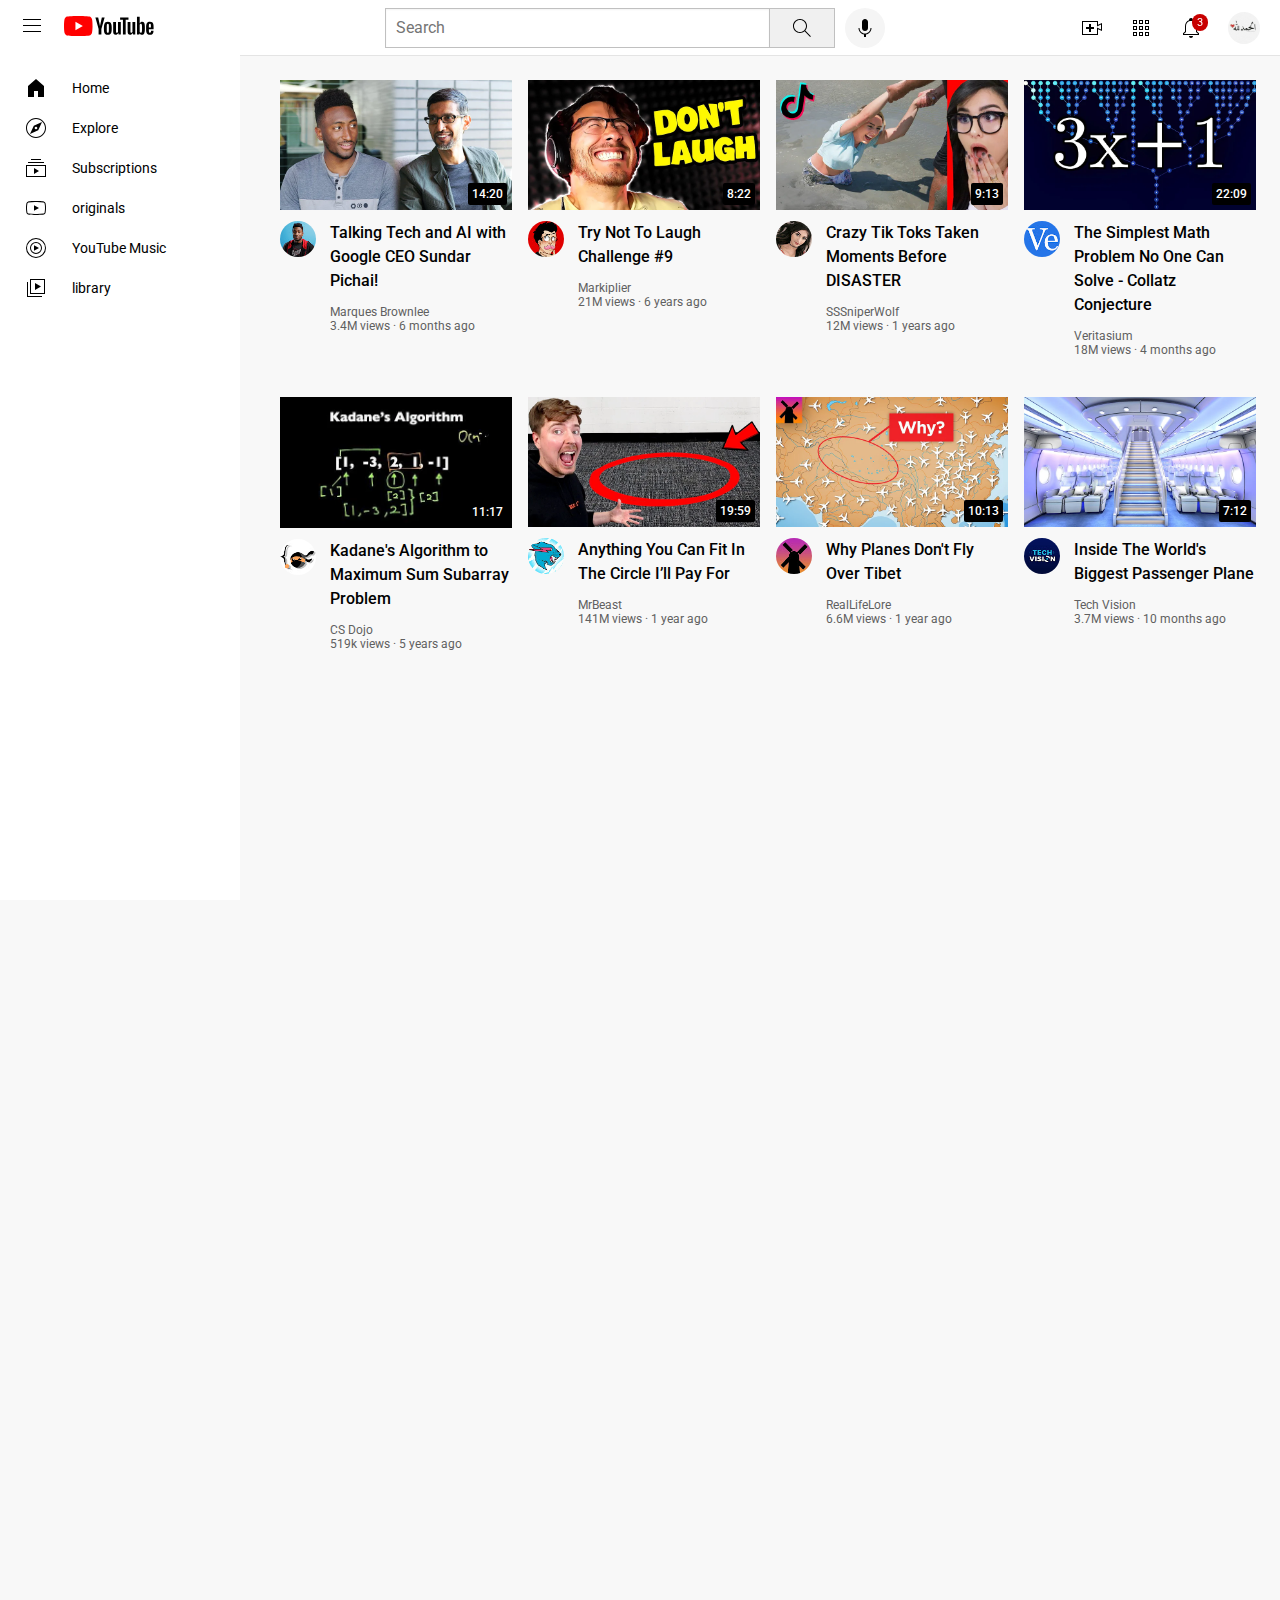
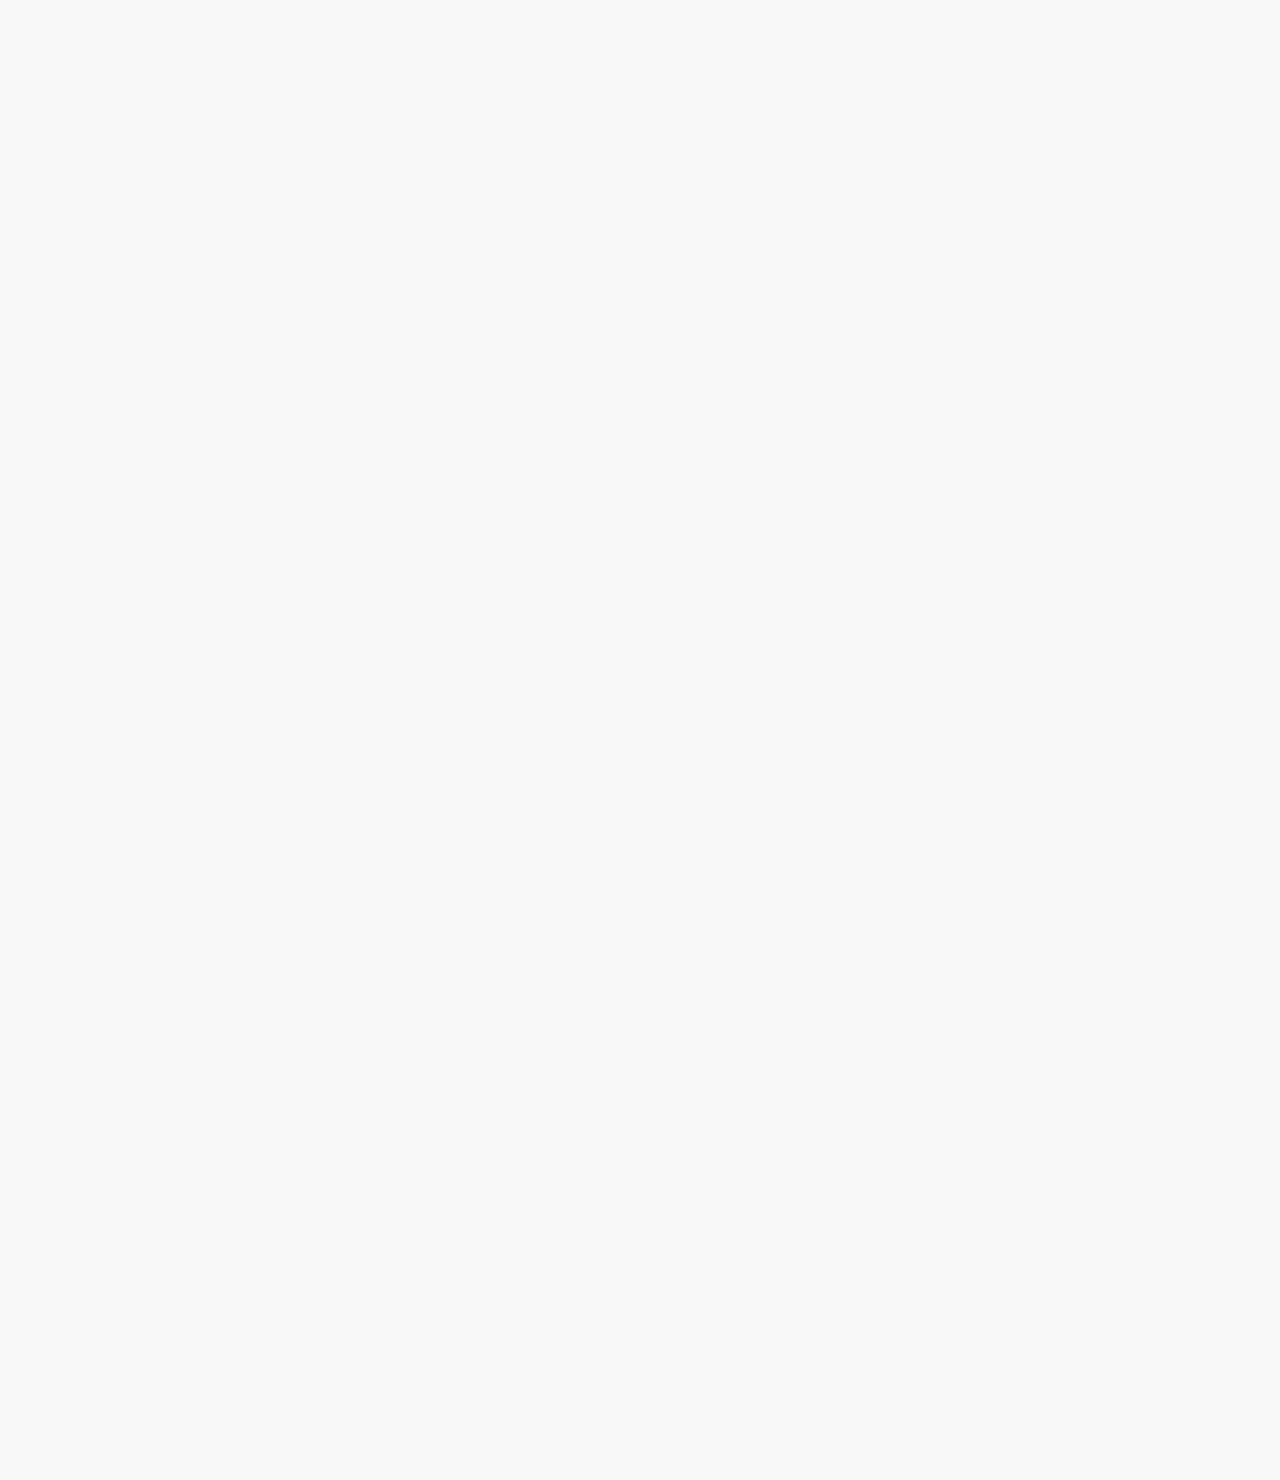
==== index.html @ f34dd5ce "Update and rename Youtube.html to index.html" ====
<!DOCTYPE html>
<html>
  <head>
    <link rel="preconnect" href="https://fonts.googleapis.com" />
    <link rel="preconnect" href="https://fonts.gstatic.com" crossorigin />
    <link
      href="https://fonts.googleapis.com/css2?family=Roboto:ital,wght@0,100;0,300;0,400;0,500;0,700;0,900;1,100;1,300;1,400;1,500;1,700;1,900&display=swap"
      rel="stylesheet"
    />
    <link rel="stylesheet" href="styles/general.css" />
    <link rel="stylesheet" href="styles/header.css" />
    <link rel="stylesheet" href="styles/sidebar.css" />
    <link rel="stylesheet" href="styles/video.css" />
  </head>
  <body>
    <header class="header">
      <div class="left-section">
        <div class="menu">
          <img src="icons/hamburger-menu.svg" class="menu-icon" />
        </div>
        <div class="youtube-link">
          <a href="https://www.youtube.com/"
            ><img src="icons/youtube-logo.svg" class="youtube-logo"
          /></a>
        </div>
      </div>
      <div class="middel-section">
        <input type="text" placeholder="Search" class="search-bar" />
        <button class="search-button">
          <img class="search-icon" src="icons/search.svg" />
          <div class="tooltip">Search</div>
        </button>
        <button class="voice-search-button">
          <img src="icons/voice-search-icon.svg" class="voice-search-icon" />
          <div class="tooltip">Search with your voice</div>
        </button>
      </div>
      <div class="right-section">
        <div class="upload-icon-container">
          <img src="icons/upload.svg" class="upload-icon" />
          <div class="tooltip">Create</div>
        </div>
        <div class="youtube-apps-icon-container">
          <img src="icons/youtube-apps.svg" class="youtube-apps-icon" />
          <div class="tooltip">YouTube apps</div>
        </div>
        <div class="notifications-container">
          <img src="icons/notifications.svg" class="notifications-icon" />
          <div class="notifications-count">3</div>
          <div class="tooltip">Notifications</div>
        </div>
        <img src="channels/Capture2.PNG" class="my-channel-icon" />
      </div>
    </header>
    <aside class="sidebar">
      <div class="sidebar-icons">
        <img src="icons/home.svg" class="icon" />
        <div>Home</div>
      </div>
      <div class="sidebar-icons">
        <img src="icons/explore.svg" class="icon" />
        <div>Explore</div>
      </div>
      <div class="sidebar-icons">
        <img src="icons/subscriptions.svg" class="icon" />
        <div>Subscriptions</div>
      </div>
      <div class="sidebar-icons">
        <img src="icons/originals.svg" class="icon" />
        <div>originals</div>
      </div>
      <div class="sidebar-icons">
        <img src="icons/youtube-music.svg" class="icon" />
        <div>YouTube Music</div>
      </div>
      <div class="sidebar-icons">
        <img src="icons/library.svg" class="icon" />
        <div>library</div>
      </div>
    </aside>

    <main>
      <section class="video-grid">
        <div class="video-preview">
          <div class="thumbnail-row">
            <a
              href="https://www.youtube.com/watch?v=n2RNcPRtAiY&ab_channel=MarquesBrownlee"
              ><img src="thumbnails/thumbnail-1.webp" class="video-thumbnail" />
            </a>
            <div class="time">14:20</div>
          </div>

          <div class="video-info-grid">
            <div class="channel-icon-container">
              <a href="https://www.youtube.com/c/mkbhd" target="_blank"
                ><img src="channels/channel-1.jpeg" class="channel-img"
              /></a>
              <div class="tooltip-channel">
                <img src="channels/channel-1.jpeg" class="channel-img-hover" />
                <div>
                  <div class="channel-tooltip-name">Marques Brownlee</div>

                  <div class="channel-tooltip-stats">15M subscribers</div>
                </div>
              </div>
            </div>

            <div class="video-info">
              <div class="video-title">
                <a
                  class="video-link"
                  href="https://www.youtube.com/watch?v=n2RNcPRtAiY&ab_channel=MarquesBrownlee"
                  >Talking Tech and AI with Google CEO Sundar Pichai!</a
                >
              </div>
              <div class="video-aurthor">
                <a class="channel-link" href="https://www.youtube.com/c/mkbhd"
                  >Marques Brownlee</a
                >
              </div>
              <div class="video-stats">3.4M views &#183; 6 months ago</div>
            </div>
          </div>
        </div>

        <div class="video-preview">
          <div class="thumbnail-row">
            <a
              href="https://www.youtube.com/watch?v=mP0RAo9SKZk&ab_channel=Markiplier"
              ><img src="thumbnails/thumbnail-2.webp" class="video-thumbnail" />
            </a>
            <div class="time">8:22</div>
          </div>

          <div class="video-info-grid">
            <div class="channel-icon-container">
              <a href="https://youtube.com/c/markiplier" target="_blank"
                ><img src="channels/channel-2.jpeg" class="channel-img"
              /></a>
              <div class="tooltip-channel">
                <img src="channels/channel-2.jpeg" class="channel-img-hover" />
                <div>
                  <div class="channel-tooltip-name">Markiplier</div>

                  <div class="channel-tooltip-stats">35M subscribers</div>
                </div>
              </div>
            </div>

            <div class="video-info">
              <div class="video-title">
                <a
                  class="video-link"
                  href="https://www.youtube.com/watch?v=mP0RAo9SKZk&ab_channel=Markiplier"
                  >Try Not To Laugh Challenge #9</a
                >
              </div>
              <div class="video-aurthor">
                <a
                  class="channel-link"
                  href="https://www.youtube.com/c/markiplier"
                  >Markiplier</a
                >
              </div>
              <div class="video-stats">21M views &#183; 6 years ago</div>
            </div>
          </div>
        </div>
        <div class="video-preview">
          <div class="thumbnail-row">
            <a
              href="https://www.youtube.com/watch?v=FgjPQQeTh1w&ab_channel=SSSniperWolf"
              ><img src="thumbnails/thumbnail-3.webp" class="video-thumbnail" />
            </a>
            <div class="time">9:13</div>
          </div>

          <div class="video-info-grid">
            <div class="channel-icon-container">
              <a href="https://youtube.com/c/SSSniperWolf" target="_blank"
                ><img src="channels/channel-3.jpeg" class="channel-img"
              /></a>
              <div class="tooltip-channel">
                <img src="channels/channel-3.jpeg" class="channel-img-hover" />
                <div>
                  <div class="channel-tooltip-name">SSSniperWolf</div>

                  <div class="channel-tooltip-stats">31M subscribers</div>
                </div>
              </div>
            </div>

            <div class="video-info">
              <div class="video-title">
                <a
                  class="video-link"
                  href="https://www.youtube.com/watch?v=FgjPQQeTh1w&ab_channel=SSSniperWolf"
                  >Crazy Tik Toks Taken Moments Before DISASTER</a
                >
              </div>
              <div class="video-aurthor">
                <a
                  class="channel-link"
                  href="https://www.youtube.com/user/SSSniperWolf"
                  >SSSniperWolf
                </a>
              </div>
              <div class="video-stats">12M views &#183; 1 years ago</div>
            </div>
          </div>
        </div>
        <div class="video-preview">
          <div class="thumbnail-row">
            <a href="https://www.youtube.com/watch?v=094y1Z2wpJg"
              ><img src="thumbnails/thumbnail-4.webp" class="video-thumbnail" />
            </a>
            <div class="time">22:09</div>
          </div>

          <div class="video-info-grid">
            <div class="channel-icon-container">
              <a href="https://youtube.com/c/veritasium" target="_blank"
                ><img src="channels/channel-4.jpeg" class="channel-img"
              /></a>
              <div class="tooltip-channel">
                <img src="channels/channel-4.jpeg" class="channel-img-hover" />
                <div>
                  <div class="channel-tooltip-name">veritasium</div>

                  <div class="channel-tooltip-stats">11.5M subscribers</div>
                </div>
              </div>
            </div>

            <div class="video-info">
              <div class="video-title">
                <a
                  class="video-link"
                  href="https://www.youtube.com/watch?v=094y1Z2wpJg"
                  >The Simplest Math Problem No One Can Solve - Collatz
                  Conjecture</a
                >
              </div>
              <div class="video-aurthor">
                <a
                  class="channel-link"
                  href="https://www.youtube.com/c/veritasium"
                  >Veritasium
                </a>
              </div>
              <div class="video-stats">18M views &#183; 4 months ago</div>
            </div>
          </div>
        </div>
        <div class="video-preview">
          <div class="thumbnail-row">
            <a
              href="https://www.youtube.com/watch?v=86CQq3pKSUw&ab_channel=CSDojo"
              ><img src="thumbnails/thumbnail-5.webp" class="video-thumbnail" />
            </a>
            <div class="time">11:17</div>
          </div>

          <div class="video-info-grid">
            <div class="channel-icon-container">
              <a href="https://youtube.com/c/CSDojo" target="_blank"
                ><img src="channels/channel-5.jpeg" class="channel-img"
              /></a>
              <div class="tooltip-channel">
                <img src="channels/channel-5.jpeg" class="channel-img-hover" />
                <div>
                  <div class="channel-tooltip-name">CS Dojo</div>

                  <div class="channel-tooltip-stats">1.79M subscribers</div>
                </div>
              </div>
            </div>

            <div class="video-info">
              <div class="video-title">
                <a
                  class="video-link"
                  href="https://www.youtube.com/watch?v=86CQq3pKSUw&ab_channel=CSDojo"
                  >Kadane's Algorithm to Maximum Sum Subarray Problem</a
                >
              </div>
              <div class="video-aurthor">
                <a class="channel-link" href="https://www.youtube.com/c/CSDojo"
                  >CS Dojo
                </a>
              </div>
              <div class="video-stats">519k views &#183; 5 years ago</div>
            </div>
          </div>
        </div>
        <div class="video-preview">
          <div class="thumbnail-row">
            <a href="https://www.youtube.com/watch?v=yXWw0_UfSFg"
              ><img src="thumbnails/thumbnail-6.webp" class="video-thumbnail" />
            </a>
            <div class="time">19:59</div>
          </div>

          <div class="video-info-grid">
            <div class="channel-icon-container">
              <a href="https://youtube.com/c/MrBeast6000o" target="_blank"
                ><img src="channels/channel-6.jpeg" class="channel-img"
              /></a>
              <div class="tooltip-channel">
                <img src="channels/channel-6.jpeg" class="channel-img-hover" />
                <div>
                  <div class="channel-tooltip-name">MrBeast</div>

                  <div class="channel-tooltip-stats">283M subscribers</div>
                </div>
              </div>
            </div>

            <div class="video-info">
              <div class="video-title">
                <a
                  class="video-link"
                  href="https://www.youtube.com/watch?v=yXWw0_UfSFg"
                >
                  Anything You Can Fit In The Circle I’ll Pay For</a
                >
              </div>
              <div class="video-aurthor">
                <a
                  class="channel-link"
                  href="https://www.youtube.com/channel/UCX6OQ3DkcsbYNE6H8uQQuVA"
                  >MrBeast
                </a>
              </div>
              <div class="video-stats">141M views &#183; 1 year ago</div>
            </div>
          </div>
        </div>

        <div class="video-preview">
          <div class="thumbnail-row">
            <a
              href="https://www.youtube.com/watch?v=fNVa1qMbF9Y&ab_channel=RealLifeLore"
              ><img src="thumbnails/thumbnail-7.webp" class="video-thumbnail" />
            </a>
            <div class="time">10:13</div>
          </div>

          <div class="video-info-grid">
            <div class="channel-icon-container">
              <a
                href="https://www.youtube.com/channel/UCP5tjEmvPItGyLhmjdwP7Ww"
                target="_blank"
                ><img src="channels/channel-7.jpeg" class="channel-img"
              /></a>
              <div class="tooltip-channel">
                <img src="channels/channel-7.jpeg" class="channel-img-hover" />
                <div>
                  <div class="channel-tooltip-name">RealLifeLore</div>

                  <div class="channel-tooltip-stats">7M subscribers</div>
                </div>
              </div>
            </div>

            <div class="video-info">
              <div class="video-title">
                <a
                  class="video-link"
                  href="https://www.youtube.com/watch?v=fNVa1qMbF9Y&ab_channel=RealLifeLore"
                  >Why Planes Don't Fly Over Tibet</a
                >
              </div>
              <div class="video-aurthor">
                <a
                  class="channel-link"
                  href="https://www.youtube.com/channel/UCP5tjEmvPItGyLhmjdwP7Ww"
                  >RealLifeLore
                </a>
              </div>
              <div class="video-stats">6.6M views &#183; 1 year ago</div>
            </div>
          </div>
        </div>

        <div class="video-preview">
          <div class="thumbnail-row">
            <a
              href="https://www.youtube.com/watch?v=lFm4EM1juls&ab_channel=TechVision"
              ><img src="thumbnails/thumbnail-8.webp" class="video-thumbnail" />
            </a>
            <div class="time">7:12</div>
          </div>

          <div class="video-info-grid">
            <div class="channel-icon-container">
              <a
                href="https://www.youtube.com/channel/UCHAK6CyegY22Zj2GWrcaIxg"
                target="_blank"
                ><img src="channels/channel-8.jpeg" class="channel-img"
              /></a>
              <div class="tooltip-channel">
                <img src="channels/channel-8.jpeg" class="channel-img-hover" />
                <div>
                  <div class="channel-tooltip-name">Tech Vision</div>

                  <div class="channel-tooltip-stats">836K subscribers</div>
                </div>
              </div>
            </div>

            <div class="video-info">
              <div class="video-title">
                <a
                  class="video-link"
                  href="https://www.youtube.com/watch?v=lFm4EM1juls&ab_channel=TechVision"
                  >Inside The World's Biggest Passenger Plane</a
                >
              </div>
              <div class="video-aurthor">
                <a
                  class="channel-link"
                  href="https://www.youtube.com/channel/UCHAK6CyegY22Zj2GWrcaIxg"
                  >Tech Vision
                </a>
              </div>
              <div class="video-stats">3.7M views &#183; 10 months ago</div>
            </div>
          </div>
        </div>
      </section>
    </main>
  </body>
</html>
---- styles/general.css ----
body{
    margin: 0;
    padding-top: 80px;
    padding-left: 96px;
    padding-right: 24px;
    background-color: rgb(248, 248, 248);
    height: 3000px;
  }
div{
  font-family: Roboto,Arial;
}
---- styles/header.css ----
.header {
  position: fixed;
  top: 0;
  left: 0;
  right: 0;
  height: 55px;
  display: flex;
  flex-direction: row;
  justify-content: space-between;
  align-items: center;
  border-bottom-width: 1px;
  border-bottom-style: solid;
  border-bottom-color: rgb(228, 228, 228);
  z-index: 1;
  background-color: white;
}
.left-section {
  display: flex;
  align-items: center;
}
.menu-icon {
  height: 24px;
  margin-left: 20px;
  margin-right: 20px;
  cursor: pointer;
}
.youtube-logo {
  height: 20px;
}
.middel-section {
  flex: 1;
  margin-left: 70px;
  margin-right: 35px;
  max-width: 500px;
  display: flex;
  align-items: center;
}
.search-bar {
  border-style: solid;
  border-width: 1px;
  height: 36px;
  box-shadow: inset 0px 1px 2px rgba(0, 0, 0, 0.05);
  padding-left: 10px;
  flex: 1;
  width: 0;
  font-size: 16px;
  border-color: rgb(192, 192, 192);
}
.search-bar::placeholder {
  font-family: Roboto, Arial;
  font-size: 16px;
}
.search-button {
  height: 40px;
  width: 66px;
  background-color: rgb(240, 240, 240);
  border-width: 1px;
  border-style: solid;
  border-color: rgb(192, 192, 192);
  margin-left: -1px;
  margin-right: 10px;
}
.search-button,
.voice-search-button,
.upload-icon-container,
.youtube-apps-icon-container,
.notifications-container {
  position: relative;
  display: flex;
  flex-direction: column;
  justify-content: center;
  align-items: center;
  cursor: pointer;
}
.tooltip {
  position: absolute;
  background-color: gray;
  color: white;
  padding: 4px 8px 4px 8px;
  border-radius: 2px;
  font-size: 12px;
  bottom: -30px;
  opacity: 0;
  pointer-events: none;
  transition: opacity 0.15s;
  white-space: nowrap;
}
.search-button:hover .tooltip,
.voice-search-button:hover .tooltip,
.upload-icon-container:hover .tooltip,
.youtube-apps-icon-container:hover .tooltip,
.notifications-container:hover .tooltip {
  opacity: 1;
}
.search-icon {
  height: 24px;
}
.voice-search-button {
  height: 40px;
  width: 40px;
  border-radius: 20px;
  border-style: none;
  background-color: rgb(245, 245, 245);
}
.voice-search-icon {
  height: 24px;
}
.right-section {
  display: flex;
  justify-content: space-between;
  align-items: center;
  width: 180px;
  margin-right: 20px;
  flex-shrink: 0;
}
.upload-icon {
  height: 24px;
}
.youtube-apps-icon {
  height: 24px;
}
.notifications-icon {
  height: 24px;
}
.notifications-container {
  position: relative;
}
.notifications-count {
  position: absolute;
  top: -2px;
  right: -5px;
  color: white;
  background-color: rgb(200, 0, 0);
  padding: 2px 5px 2px 5px;
  border-radius: 10px;
  font-size: 11px;
  font-family: Roboto, Arial;
}
.my-channel-icon {
  height: 32px;
  border-radius: 16px;
}
---- styles/sidebar.css ----
@media (max-width: 1200px) {
  .sidebar {
    position: fixed;
    top: 55px;
    bottom: 0;
    left: 0;
    z-index: 2;
    width: 72px;
    background-color: white;
    padding-top: 5px;
  }
  .sidebar-icons {
    display: flex;
    flex-direction: column;
    justify-content: center;
    align-items: center;
    cursor: pointer;
    height: 74px;
  }
  .sidebar-icons:hover {
    background-color: rgb(235, 235, 235);
  }
  .icon {
    height: 24px;
    margin-bottom: 4px;
  }
  .sidebar div {
    font-size: 10px;
  }
}
@media (min-width: 1200.1px) {
  .sidebar {
    position: fixed;
    left: 0;
    bottom: 0;
    top: 55px;
    background-color: white;
    width: 240px;
    z-index: 2;
    padding-top: 13px;
  }

  .sidebar-icons {
    display: flex;
    align-items: center;
    cursor: pointer;
    padding: 8px 24px;
  }

  .sidebar-icon:hover {
    background-color: rgb(235, 235, 235);
  }

  .icon {
    height: 24px;
    margin-right: 24px;
  }

  .sidebar div {
    font-family: Roboto, Arial;
    font-size: 14px;
  }
  body{
    padding-left: 280px;
  }
}
---- styles/video.css ----
.channel-icon-container {
  position: relative;
  display: inline-block;
}

.tooltip-channel {
  background-color: white;
  width: 200px;
  padding: 12px 12px;
  box-shadow: 2px 3px 10px rgba(0, 0, 0, 0.3);
  position: absolute;
  border-radius: 6px;
  top: 55px;
  z-index: 3;
  opacity: 0;
  pointer-events: none;
  display: flex;
  align-items: center;
  transition: opacity 0.15s;
}
.channel-icon-container:hover .tooltip-channel {
  opacity: 1;
}
.channel-img-hover {
  width: 50px;
  height: 50px;
  border-radius: 25px;
  margin-right: 8px;
}
.channel-tooltip-name {
  font-weight: bold;
  font-size: 16px;
  margin-bottom: 4px;
}
.channel-tooltip-stats {
  font-size: 14px;
  color: rgb(96, 96, 96);
}
.video-thumbnail {
  width: 100%;
}

.video-title {
  margin-top: 0;
  font-size: 14px;
  font-weight: 500;
  line-height: 20px;
  margin-bottom: 10px;
}

.video-info-grid {
  display: grid;
  grid-template-columns: 50px 1fr;
}

.channel-img {
  width: 36px;
  border-radius: 50px;
}

.thumbnail-row {
  margin-bottom: 8px;
  position: relative;
}

.video-author,
.video-stats {
  font-size: 12px;
  color: rgb(96, 96, 96);
}

.video-author {
  margin-bottom: 4px;
}

.video-grid {
  display: grid;
  grid-template-columns: 1fr 1fr 1fr;
  column-gap: 16px;
  row-gap: 40px;
}
@media (max-width: 600px) {
  .video-grid {
    grid-template-columns: 1fr 1fr;
  }
}
@media (min-width: 999px) and (max-width: 749px) {
  .video-grid {
    grid-template-columns: 1fr 1fr 1fr;
  }
}
@media (min-width: 1000px) {
  .video-grid {
    grid-template-columns: 1fr 1fr 1fr 1fr;
  }
  .video-title {
    font-size: 16px;
    line-height: 24px;
  }
  body {
    font-size: 14px;
  }
}

.time {
  font-family: Roboto, Arial;
  font-size: 12px;
  font-weight: 500;
  padding-left: 4px;
  padding-right: 4px;
  padding-top: 4px;
  padding-bottom: 4px;
  border-radius: 2px;
  background-color: black;
  color: white;
  position: absolute;
  bottom: 8px;
  right: 5px;
}
.channel-link {
  text-decoration: none;
  font-size: 12px;
  color: rgb(96, 96, 96);
}
.video-link {
  text-decoration: none;
  color: black;
}
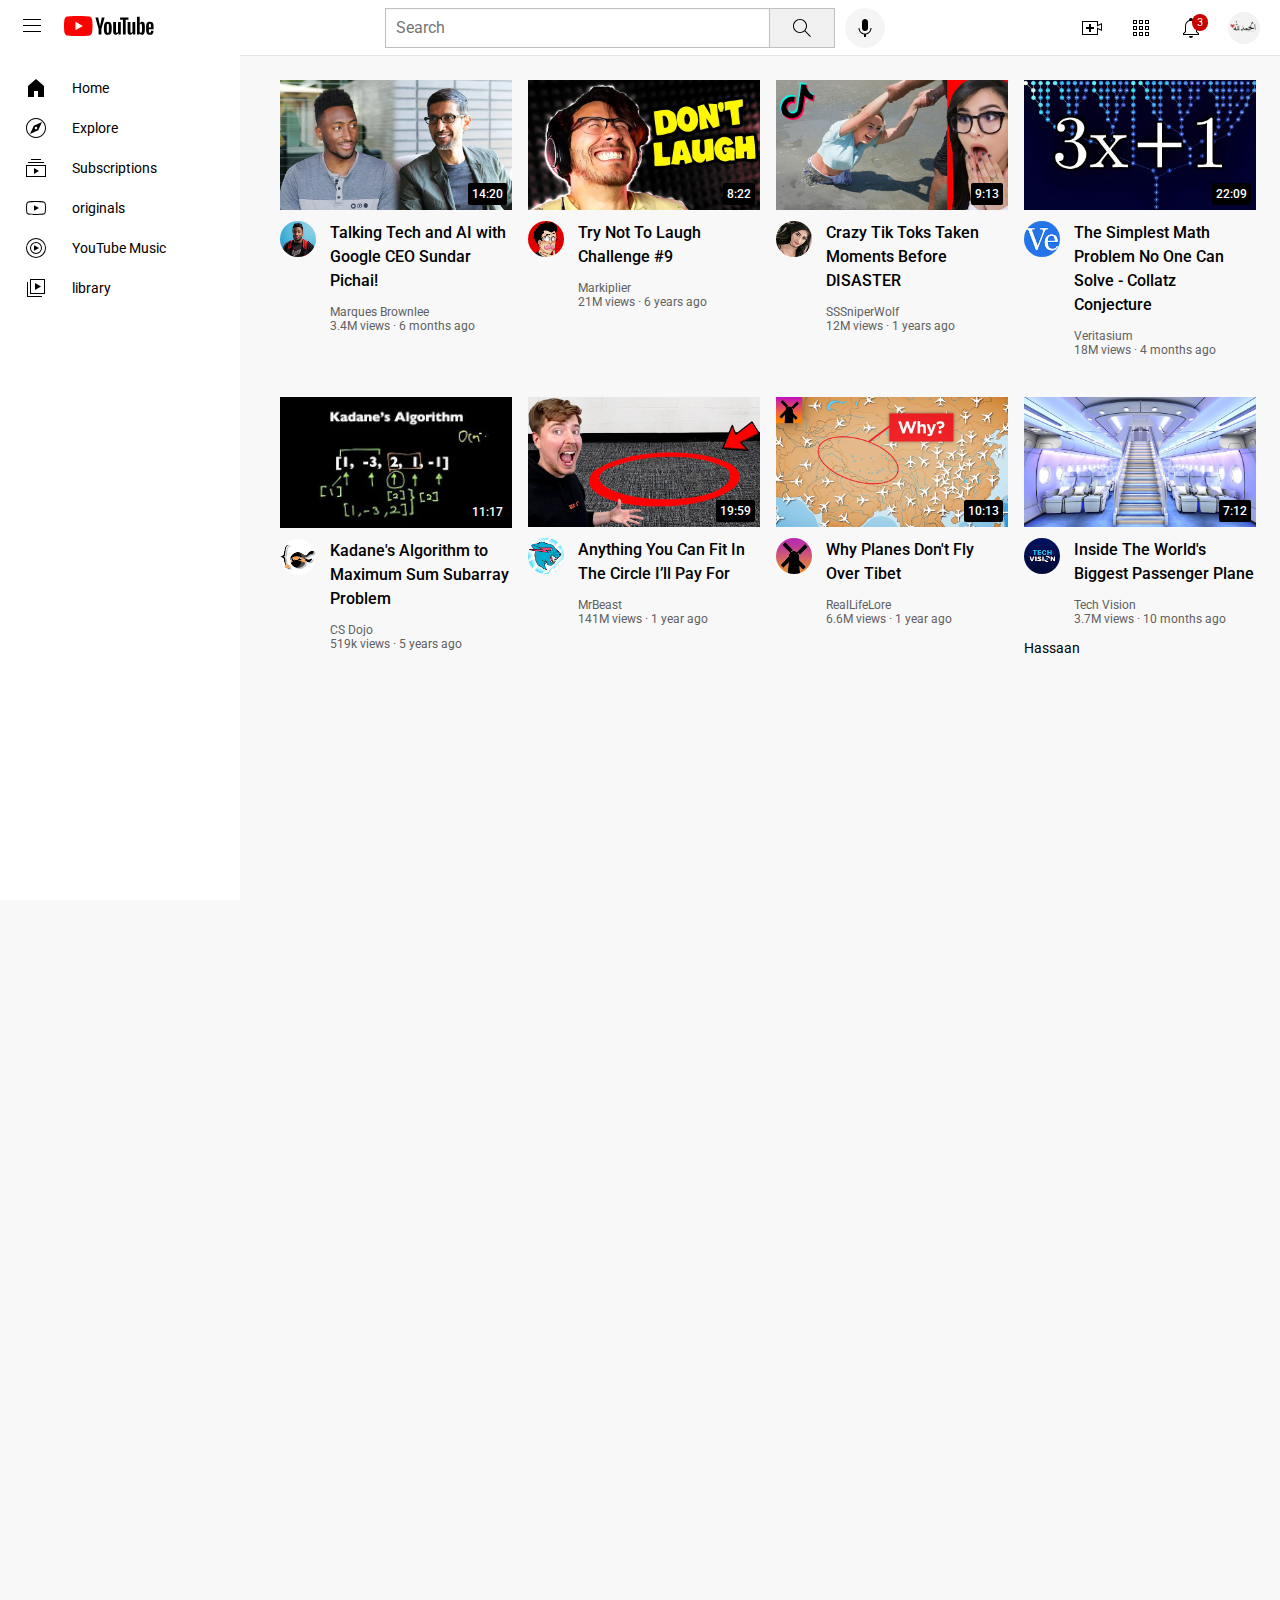
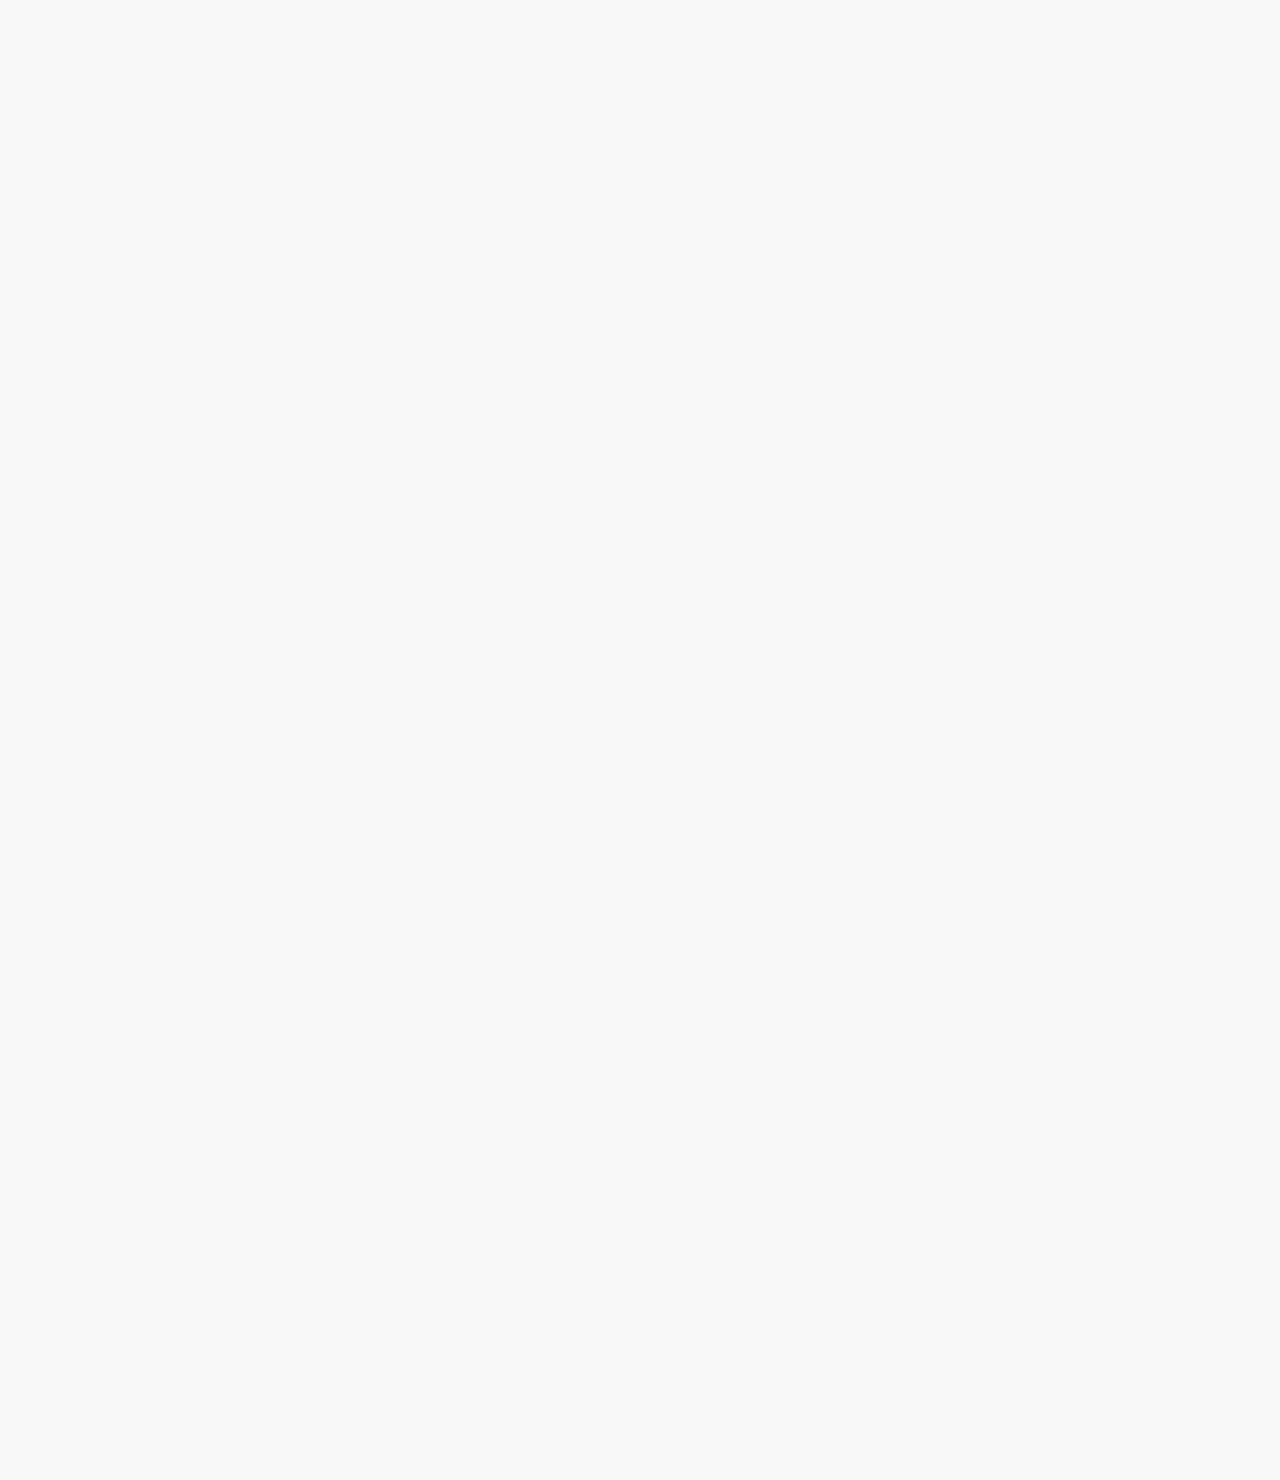
==== commit 3da3f8b9: "Update index.html" ====
--- a/index.html
+++ b/index.html
@@ -426,6 +426,7 @@
               </div>
               <div class="video-stats">3.7M views &#183; 10 months ago</div>
             </div>
+            <p>Hassaan</p>
           </div>
         </div>
       </section>
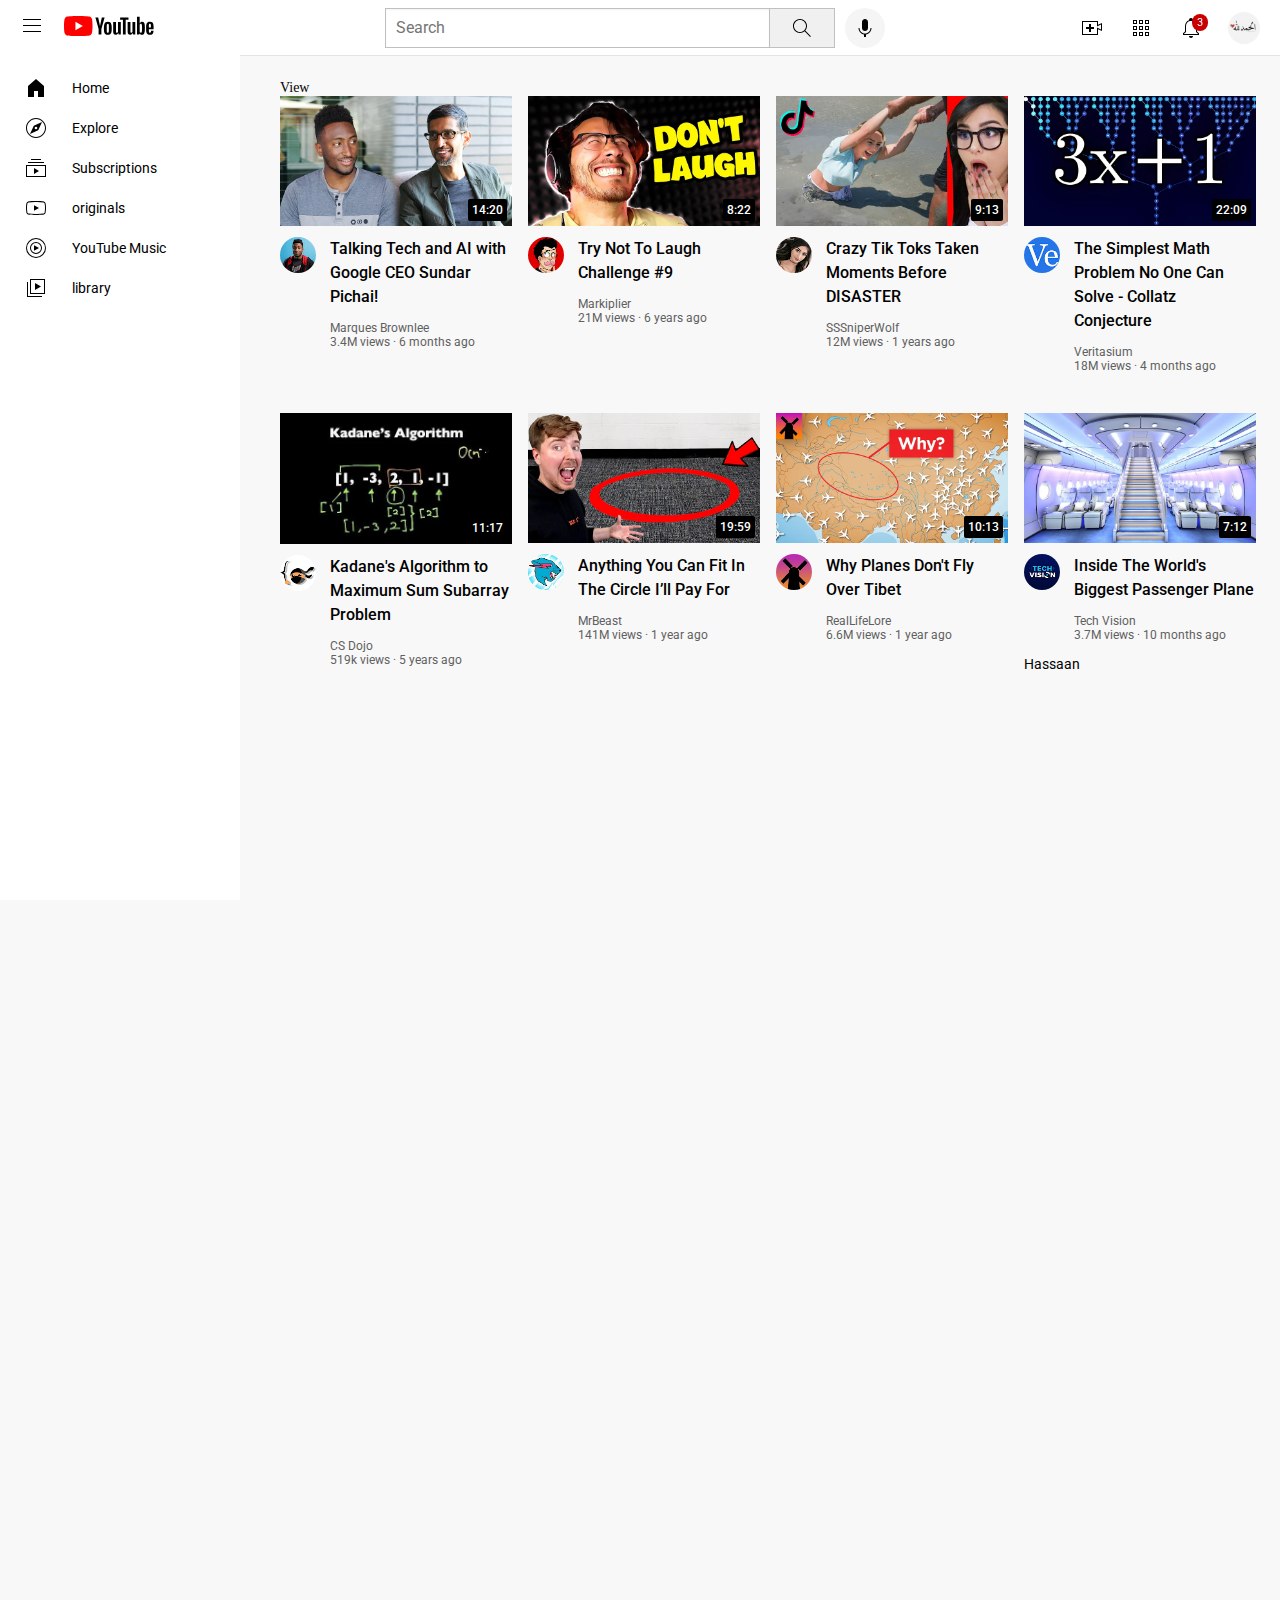
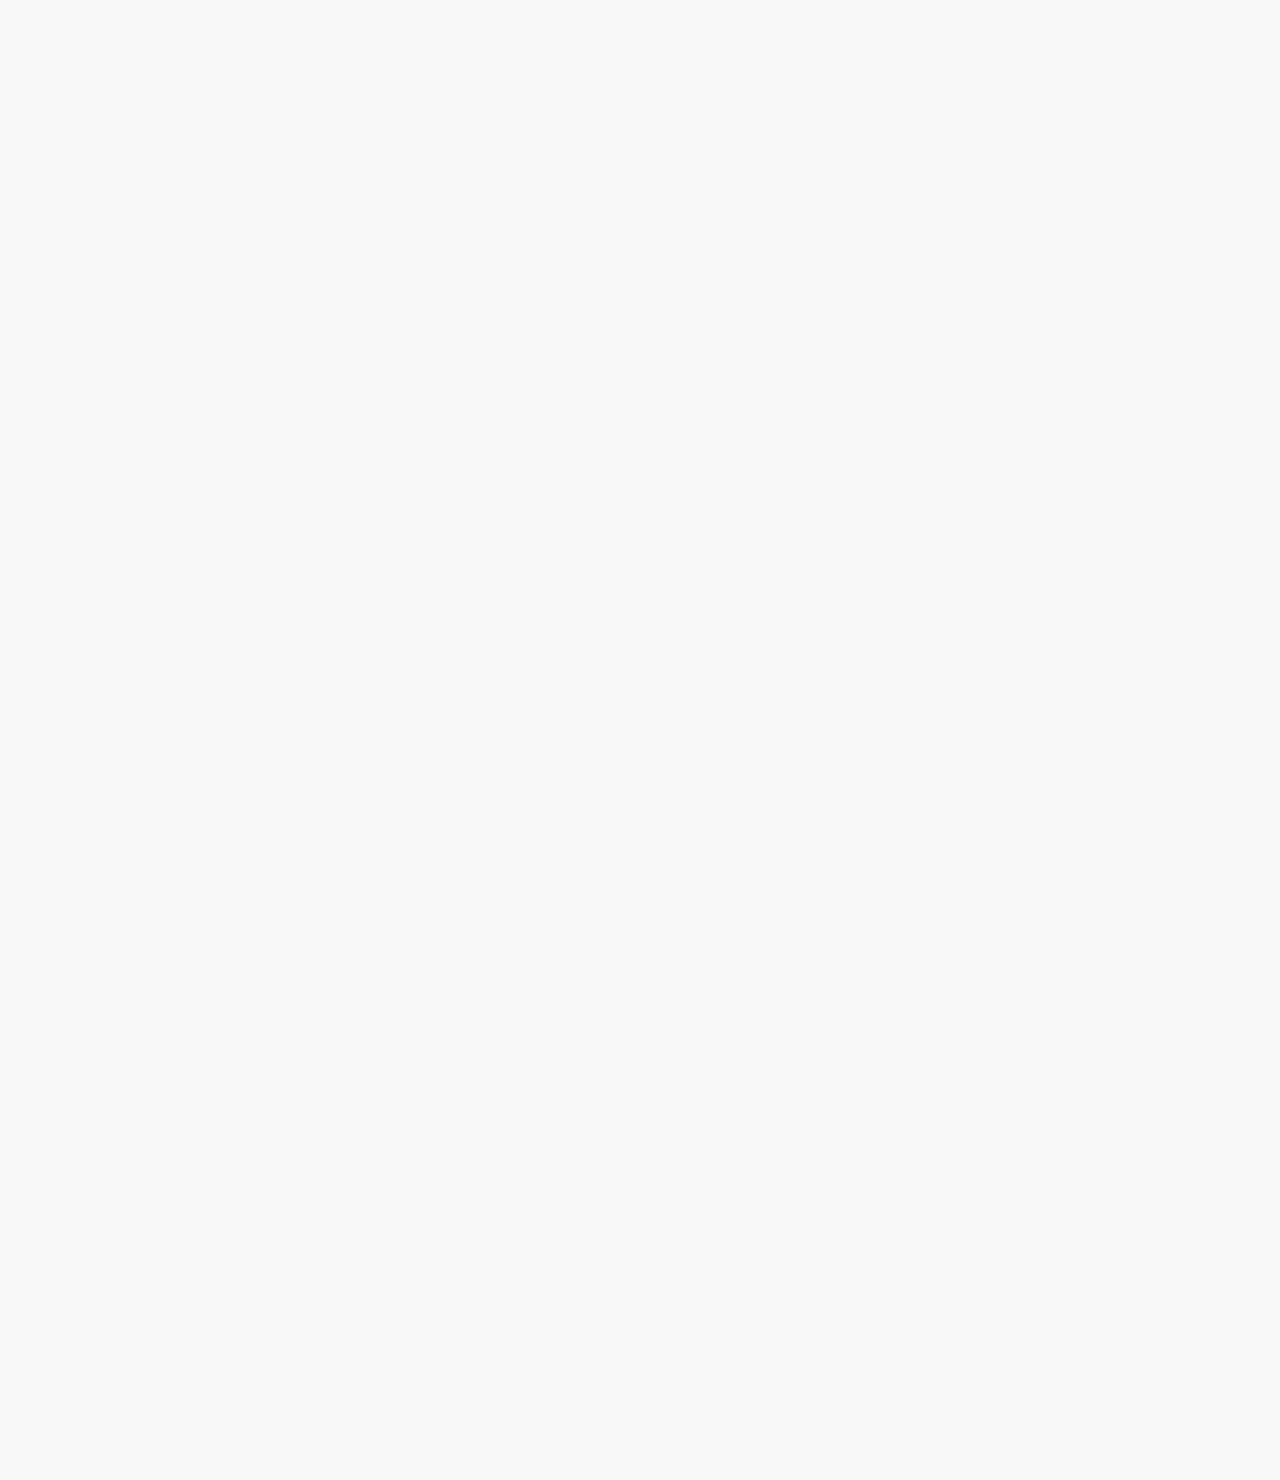
==== commit 0c7e53d2: "Update index.html" ====
--- a/index.html
+++ b/index.html
@@ -11,6 +11,7 @@
     <link rel="stylesheet" href="styles/header.css" />
     <link rel="stylesheet" href="styles/sidebar.css" />
     <link rel="stylesheet" href="styles/video.css" />
+    <link rel="stylesheet" href="styles/p.css" />
   </head>
   <body>
     <header class="header">
@@ -80,6 +81,7 @@
     </aside>
 
     <main>
+      <a src="hi.html">View</a>
       <section class="video-grid">
         <div class="video-preview">
           <div class="thumbnail-row">
--- a/styles/p.css
+++ b/styles/p.css
@@ -0,0 +1,2 @@
+.p{
+color: pink;}
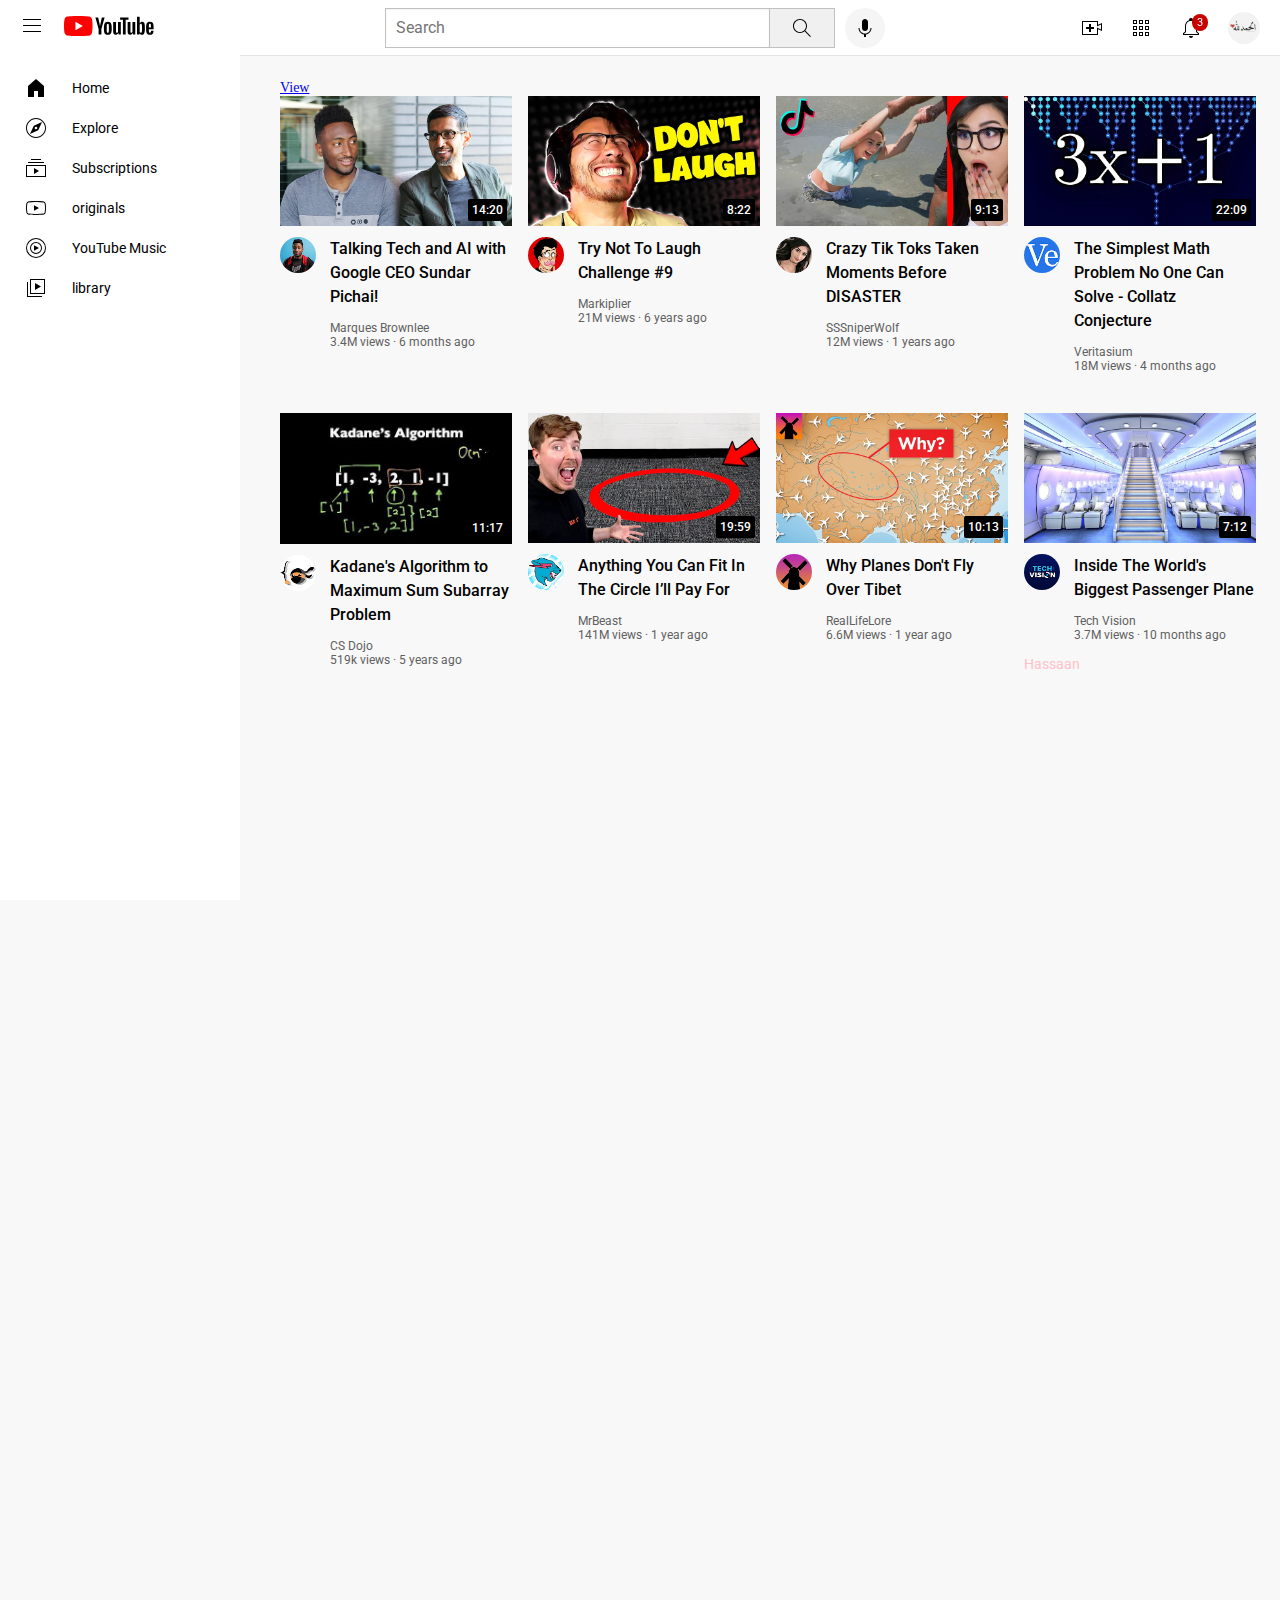
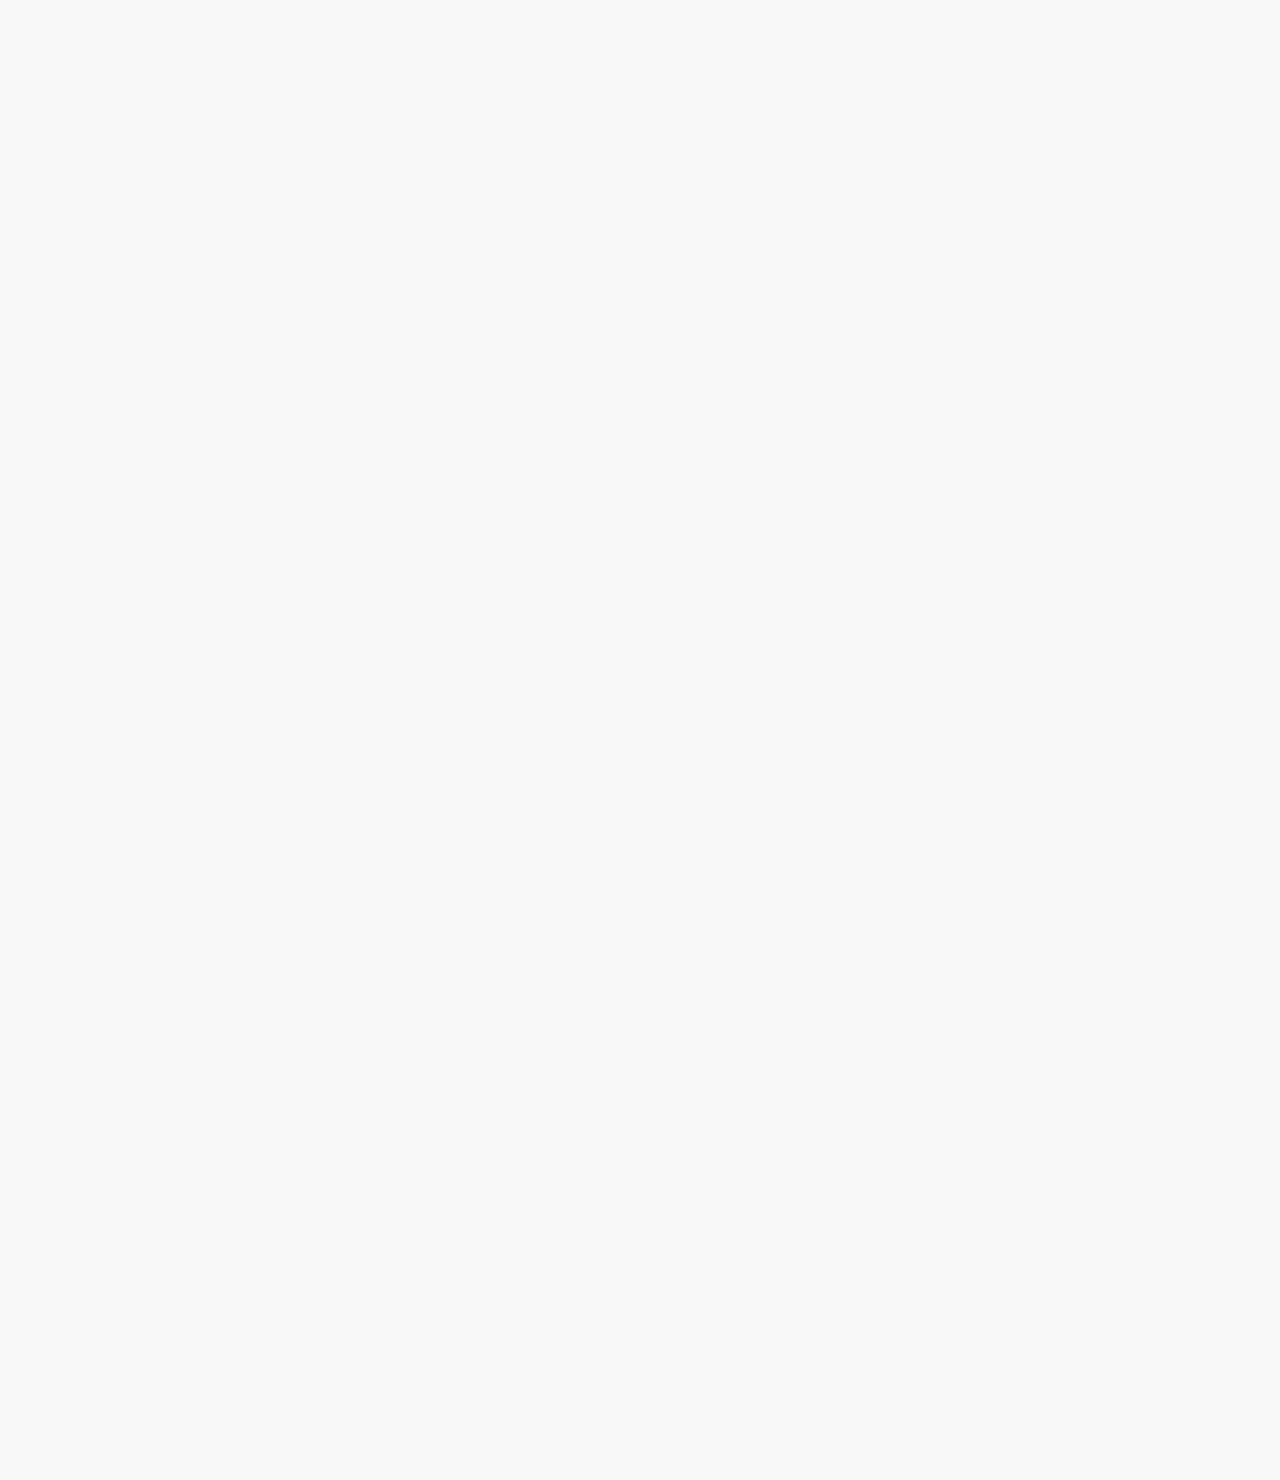
==== commit 4c14d2a7: "Update index.html" ====
--- a/index.html
+++ b/index.html
@@ -81,7 +81,7 @@
     </aside>
 
     <main>
-      <a src="hi.html">View</a>
+      <a href="hi.html">View</a>
       <section class="video-grid">
         <div class="video-preview">
           <div class="thumbnail-row">
@@ -428,7 +428,7 @@
               </div>
               <div class="video-stats">3.7M views &#183; 10 months ago</div>
             </div>
-            <p>Hassaan</p>
+            <p class="hassaan">Hassaan</p>
           </div>
         </div>
       </section>
--- a/styles/p.css
+++ b/styles/p.css
@@ -1,2 +1,3 @@
-.p{
-color: pink;}
+.hassaan{
+color: pink;
+}
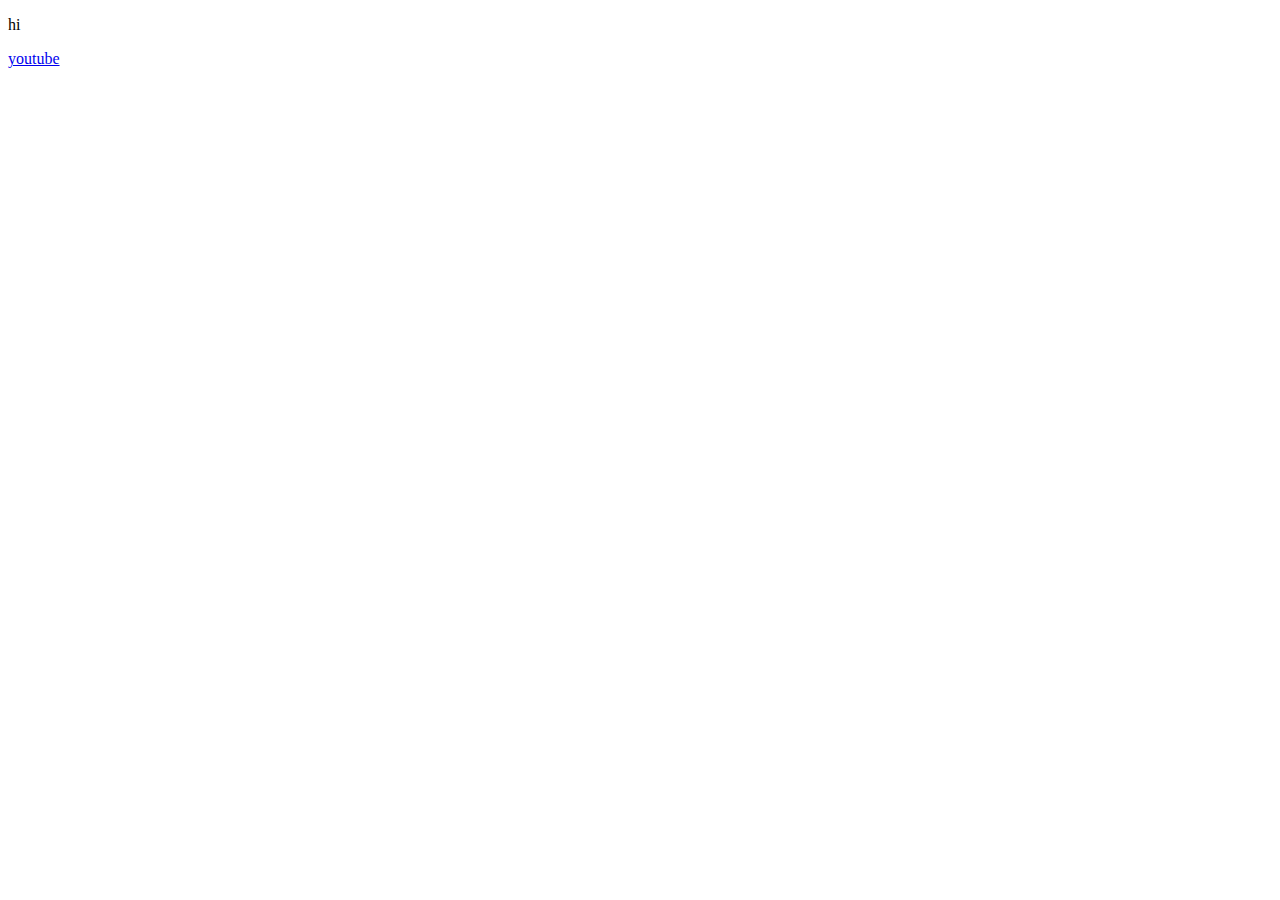
==== commit c1a95ab9: "Update and rename hi.html to index.html" ====
--- a/index.html
+++ b/index.html
@@ -1,437 +1,12 @@
 <!DOCTYPE html>
-<html>
+<html lang="en">
   <head>
-    <link rel="preconnect" href="https://fonts.googleapis.com" />
-    <link rel="preconnect" href="https://fonts.gstatic.com" crossorigin />
-    <link
-      href="https://fonts.googleapis.com/css2?family=Roboto:ital,wght@0,100;0,300;0,400;0,500;0,700;0,900;1,100;1,300;1,400;1,500;1,700;1,900&display=swap"
-      rel="stylesheet"
-    />
-    <link rel="stylesheet" href="styles/general.css" />
-    <link rel="stylesheet" href="styles/header.css" />
-    <link rel="stylesheet" href="styles/sidebar.css" />
-    <link rel="stylesheet" href="styles/video.css" />
-    <link rel="stylesheet" href="styles/p.css" />
+    <meta charset="UTF-8" />
+    <meta name="viewport" content="width=device-width, initial-scale=1.0" />
+    <title>Hi</title>
   </head>
   <body>
-    <header class="header">
-      <div class="left-section">
-        <div class="menu">
-          <img src="icons/hamburger-menu.svg" class="menu-icon" />
-        </div>
-        <div class="youtube-link">
-          <a href="https://www.youtube.com/"
-            ><img src="icons/youtube-logo.svg" class="youtube-logo"
-          /></a>
-        </div>
-      </div>
-      <div class="middel-section">
-        <input type="text" placeholder="Search" class="search-bar" />
-        <button class="search-button">
-          <img class="search-icon" src="icons/search.svg" />
-          <div class="tooltip">Search</div>
-        </button>
-        <button class="voice-search-button">
-          <img src="icons/voice-search-icon.svg" class="voice-search-icon" />
-          <div class="tooltip">Search with your voice</div>
-        </button>
-      </div>
-      <div class="right-section">
-        <div class="upload-icon-container">
-          <img src="icons/upload.svg" class="upload-icon" />
-          <div class="tooltip">Create</div>
-        </div>
-        <div class="youtube-apps-icon-container">
-          <img src="icons/youtube-apps.svg" class="youtube-apps-icon" />
-          <div class="tooltip">YouTube apps</div>
-        </div>
-        <div class="notifications-container">
-          <img src="icons/notifications.svg" class="notifications-icon" />
-          <div class="notifications-count">3</div>
-          <div class="tooltip">Notifications</div>
-        </div>
-        <img src="channels/Capture2.PNG" class="my-channel-icon" />
-      </div>
-    </header>
-    <aside class="sidebar">
-      <div class="sidebar-icons">
-        <img src="icons/home.svg" class="icon" />
-        <div>Home</div>
-      </div>
-      <div class="sidebar-icons">
-        <img src="icons/explore.svg" class="icon" />
-        <div>Explore</div>
-      </div>
-      <div class="sidebar-icons">
-        <img src="icons/subscriptions.svg" class="icon" />
-        <div>Subscriptions</div>
-      </div>
-      <div class="sidebar-icons">
-        <img src="icons/originals.svg" class="icon" />
-        <div>originals</div>
-      </div>
-      <div class="sidebar-icons">
-        <img src="icons/youtube-music.svg" class="icon" />
-        <div>YouTube Music</div>
-      </div>
-      <div class="sidebar-icons">
-        <img src="icons/library.svg" class="icon" />
-        <div>library</div>
-      </div>
-    </aside>
-
-    <main>
-      <a href="hi.html">View</a>
-      <section class="video-grid">
-        <div class="video-preview">
-          <div class="thumbnail-row">
-            <a
-              href="https://www.youtube.com/watch?v=n2RNcPRtAiY&ab_channel=MarquesBrownlee"
-              ><img src="thumbnails/thumbnail-1.webp" class="video-thumbnail" />
-            </a>
-            <div class="time">14:20</div>
-          </div>
-
-          <div class="video-info-grid">
-            <div class="channel-icon-container">
-              <a href="https://www.youtube.com/c/mkbhd" target="_blank"
-                ><img src="channels/channel-1.jpeg" class="channel-img"
-              /></a>
-              <div class="tooltip-channel">
-                <img src="channels/channel-1.jpeg" class="channel-img-hover" />
-                <div>
-                  <div class="channel-tooltip-name">Marques Brownlee</div>
-
-                  <div class="channel-tooltip-stats">15M subscribers</div>
-                </div>
-              </div>
-            </div>
-
-            <div class="video-info">
-              <div class="video-title">
-                <a
-                  class="video-link"
-                  href="https://www.youtube.com/watch?v=n2RNcPRtAiY&ab_channel=MarquesBrownlee"
-                  >Talking Tech and AI with Google CEO Sundar Pichai!</a
-                >
-              </div>
-              <div class="video-aurthor">
-                <a class="channel-link" href="https://www.youtube.com/c/mkbhd"
-                  >Marques Brownlee</a
-                >
-              </div>
-              <div class="video-stats">3.4M views &#183; 6 months ago</div>
-            </div>
-          </div>
-        </div>
-
-        <div class="video-preview">
-          <div class="thumbnail-row">
-            <a
-              href="https://www.youtube.com/watch?v=mP0RAo9SKZk&ab_channel=Markiplier"
-              ><img src="thumbnails/thumbnail-2.webp" class="video-thumbnail" />
-            </a>
-            <div class="time">8:22</div>
-          </div>
-
-          <div class="video-info-grid">
-            <div class="channel-icon-container">
-              <a href="https://youtube.com/c/markiplier" target="_blank"
-                ><img src="channels/channel-2.jpeg" class="channel-img"
-              /></a>
-              <div class="tooltip-channel">
-                <img src="channels/channel-2.jpeg" class="channel-img-hover" />
-                <div>
-                  <div class="channel-tooltip-name">Markiplier</div>
-
-                  <div class="channel-tooltip-stats">35M subscribers</div>
-                </div>
-              </div>
-            </div>
-
-            <div class="video-info">
-              <div class="video-title">
-                <a
-                  class="video-link"
-                  href="https://www.youtube.com/watch?v=mP0RAo9SKZk&ab_channel=Markiplier"
-                  >Try Not To Laugh Challenge #9</a
-                >
-              </div>
-              <div class="video-aurthor">
-                <a
-                  class="channel-link"
-                  href="https://www.youtube.com/c/markiplier"
-                  >Markiplier</a
-                >
-              </div>
-              <div class="video-stats">21M views &#183; 6 years ago</div>
-            </div>
-          </div>
-        </div>
-        <div class="video-preview">
-          <div class="thumbnail-row">
-            <a
-              href="https://www.youtube.com/watch?v=FgjPQQeTh1w&ab_channel=SSSniperWolf"
-              ><img src="thumbnails/thumbnail-3.webp" class="video-thumbnail" />
-            </a>
-            <div class="time">9:13</div>
-          </div>
-
-          <div class="video-info-grid">
-            <div class="channel-icon-container">
-              <a href="https://youtube.com/c/SSSniperWolf" target="_blank"
-                ><img src="channels/channel-3.jpeg" class="channel-img"
-              /></a>
-              <div class="tooltip-channel">
-                <img src="channels/channel-3.jpeg" class="channel-img-hover" />
-                <div>
-                  <div class="channel-tooltip-name">SSSniperWolf</div>
-
-                  <div class="channel-tooltip-stats">31M subscribers</div>
-                </div>
-              </div>
-            </div>
-
-            <div class="video-info">
-              <div class="video-title">
-                <a
-                  class="video-link"
-                  href="https://www.youtube.com/watch?v=FgjPQQeTh1w&ab_channel=SSSniperWolf"
-                  >Crazy Tik Toks Taken Moments Before DISASTER</a
-                >
-              </div>
-              <div class="video-aurthor">
-                <a
-                  class="channel-link"
-                  href="https://www.youtube.com/user/SSSniperWolf"
-                  >SSSniperWolf
-                </a>
-              </div>
-              <div class="video-stats">12M views &#183; 1 years ago</div>
-            </div>
-          </div>
-        </div>
-        <div class="video-preview">
-          <div class="thumbnail-row">
-            <a href="https://www.youtube.com/watch?v=094y1Z2wpJg"
-              ><img src="thumbnails/thumbnail-4.webp" class="video-thumbnail" />
-            </a>
-            <div class="time">22:09</div>
-          </div>
-
-          <div class="video-info-grid">
-            <div class="channel-icon-container">
-              <a href="https://youtube.com/c/veritasium" target="_blank"
-                ><img src="channels/channel-4.jpeg" class="channel-img"
-              /></a>
-              <div class="tooltip-channel">
-                <img src="channels/channel-4.jpeg" class="channel-img-hover" />
-                <div>
-                  <div class="channel-tooltip-name">veritasium</div>
-
-                  <div class="channel-tooltip-stats">11.5M subscribers</div>
-                </div>
-              </div>
-            </div>
-
-            <div class="video-info">
-              <div class="video-title">
-                <a
-                  class="video-link"
-                  href="https://www.youtube.com/watch?v=094y1Z2wpJg"
-                  >The Simplest Math Problem No One Can Solve - Collatz
-                  Conjecture</a
-                >
-              </div>
-              <div class="video-aurthor">
-                <a
-                  class="channel-link"
-                  href="https://www.youtube.com/c/veritasium"
-                  >Veritasium
-                </a>
-              </div>
-              <div class="video-stats">18M views &#183; 4 months ago</div>
-            </div>
-          </div>
-        </div>
-        <div class="video-preview">
-          <div class="thumbnail-row">
-            <a
-              href="https://www.youtube.com/watch?v=86CQq3pKSUw&ab_channel=CSDojo"
-              ><img src="thumbnails/thumbnail-5.webp" class="video-thumbnail" />
-            </a>
-            <div class="time">11:17</div>
-          </div>
-
-          <div class="video-info-grid">
-            <div class="channel-icon-container">
-              <a href="https://youtube.com/c/CSDojo" target="_blank"
-                ><img src="channels/channel-5.jpeg" class="channel-img"
-              /></a>
-              <div class="tooltip-channel">
-                <img src="channels/channel-5.jpeg" class="channel-img-hover" />
-                <div>
-                  <div class="channel-tooltip-name">CS Dojo</div>
-
-                  <div class="channel-tooltip-stats">1.79M subscribers</div>
-                </div>
-              </div>
-            </div>
-
-            <div class="video-info">
-              <div class="video-title">
-                <a
-                  class="video-link"
-                  href="https://www.youtube.com/watch?v=86CQq3pKSUw&ab_channel=CSDojo"
-                  >Kadane's Algorithm to Maximum Sum Subarray Problem</a
-                >
-              </div>
-              <div class="video-aurthor">
-                <a class="channel-link" href="https://www.youtube.com/c/CSDojo"
-                  >CS Dojo
-                </a>
-              </div>
-              <div class="video-stats">519k views &#183; 5 years ago</div>
-            </div>
-          </div>
-        </div>
-        <div class="video-preview">
-          <div class="thumbnail-row">
-            <a href="https://www.youtube.com/watch?v=yXWw0_UfSFg"
-              ><img src="thumbnails/thumbnail-6.webp" class="video-thumbnail" />
-            </a>
-            <div class="time">19:59</div>
-          </div>
-
-          <div class="video-info-grid">
-            <div class="channel-icon-container">
-              <a href="https://youtube.com/c/MrBeast6000o" target="_blank"
-                ><img src="channels/channel-6.jpeg" class="channel-img"
-              /></a>
-              <div class="tooltip-channel">
-                <img src="channels/channel-6.jpeg" class="channel-img-hover" />
-                <div>
-                  <div class="channel-tooltip-name">MrBeast</div>
-
-                  <div class="channel-tooltip-stats">283M subscribers</div>
-                </div>
-              </div>
-            </div>
-
-            <div class="video-info">
-              <div class="video-title">
-                <a
-                  class="video-link"
-                  href="https://www.youtube.com/watch?v=yXWw0_UfSFg"
-                >
-                  Anything You Can Fit In The Circle I’ll Pay For</a
-                >
-              </div>
-              <div class="video-aurthor">
-                <a
-                  class="channel-link"
-                  href="https://www.youtube.com/channel/UCX6OQ3DkcsbYNE6H8uQQuVA"
-                  >MrBeast
-                </a>
-              </div>
-              <div class="video-stats">141M views &#183; 1 year ago</div>
-            </div>
-          </div>
-        </div>
-
-        <div class="video-preview">
-          <div class="thumbnail-row">
-            <a
-              href="https://www.youtube.com/watch?v=fNVa1qMbF9Y&ab_channel=RealLifeLore"
-              ><img src="thumbnails/thumbnail-7.webp" class="video-thumbnail" />
-            </a>
-            <div class="time">10:13</div>
-          </div>
-
-          <div class="video-info-grid">
-            <div class="channel-icon-container">
-              <a
-                href="https://www.youtube.com/channel/UCP5tjEmvPItGyLhmjdwP7Ww"
-                target="_blank"
-                ><img src="channels/channel-7.jpeg" class="channel-img"
-              /></a>
-              <div class="tooltip-channel">
-                <img src="channels/channel-7.jpeg" class="channel-img-hover" />
-                <div>
-                  <div class="channel-tooltip-name">RealLifeLore</div>
-
-                  <div class="channel-tooltip-stats">7M subscribers</div>
-                </div>
-              </div>
-            </div>
-
-            <div class="video-info">
-              <div class="video-title">
-                <a
-                  class="video-link"
-                  href="https://www.youtube.com/watch?v=fNVa1qMbF9Y&ab_channel=RealLifeLore"
-                  >Why Planes Don't Fly Over Tibet</a
-                >
-              </div>
-              <div class="video-aurthor">
-                <a
-                  class="channel-link"
-                  href="https://www.youtube.com/channel/UCP5tjEmvPItGyLhmjdwP7Ww"
-                  >RealLifeLore
-                </a>
-              </div>
-              <div class="video-stats">6.6M views &#183; 1 year ago</div>
-            </div>
-          </div>
-        </div>
-
-        <div class="video-preview">
-          <div class="thumbnail-row">
-            <a
-              href="https://www.youtube.com/watch?v=lFm4EM1juls&ab_channel=TechVision"
-              ><img src="thumbnails/thumbnail-8.webp" class="video-thumbnail" />
-            </a>
-            <div class="time">7:12</div>
-          </div>
-
-          <div class="video-info-grid">
-            <div class="channel-icon-container">
-              <a
-                href="https://www.youtube.com/channel/UCHAK6CyegY22Zj2GWrcaIxg"
-                target="_blank"
-                ><img src="channels/channel-8.jpeg" class="channel-img"
-              /></a>
-              <div class="tooltip-channel">
-                <img src="channels/channel-8.jpeg" class="channel-img-hover" />
-                <div>
-                  <div class="channel-tooltip-name">Tech Vision</div>
-
-                  <div class="channel-tooltip-stats">836K subscribers</div>
-                </div>
-              </div>
-            </div>
-
-            <div class="video-info">
-              <div class="video-title">
-                <a
-                  class="video-link"
-                  href="https://www.youtube.com/watch?v=lFm4EM1juls&ab_channel=TechVision"
-                  >Inside The World's Biggest Passenger Plane</a
-                >
-              </div>
-              <div class="video-aurthor">
-                <a
-                  class="channel-link"
-                  href="https://www.youtube.com/channel/UCHAK6CyegY22Zj2GWrcaIxg"
-                  >Tech Vision
-                </a>
-              </div>
-              <div class="video-stats">3.7M views &#183; 10 months ago</div>
-            </div>
-            <p class="hassaan">Hassaan</p>
-          </div>
-        </div>
-      </section>
-    </main>
+    <p>hi</p>
+    <a href="youtube.html">youtube</a>
   </body>
 </html>
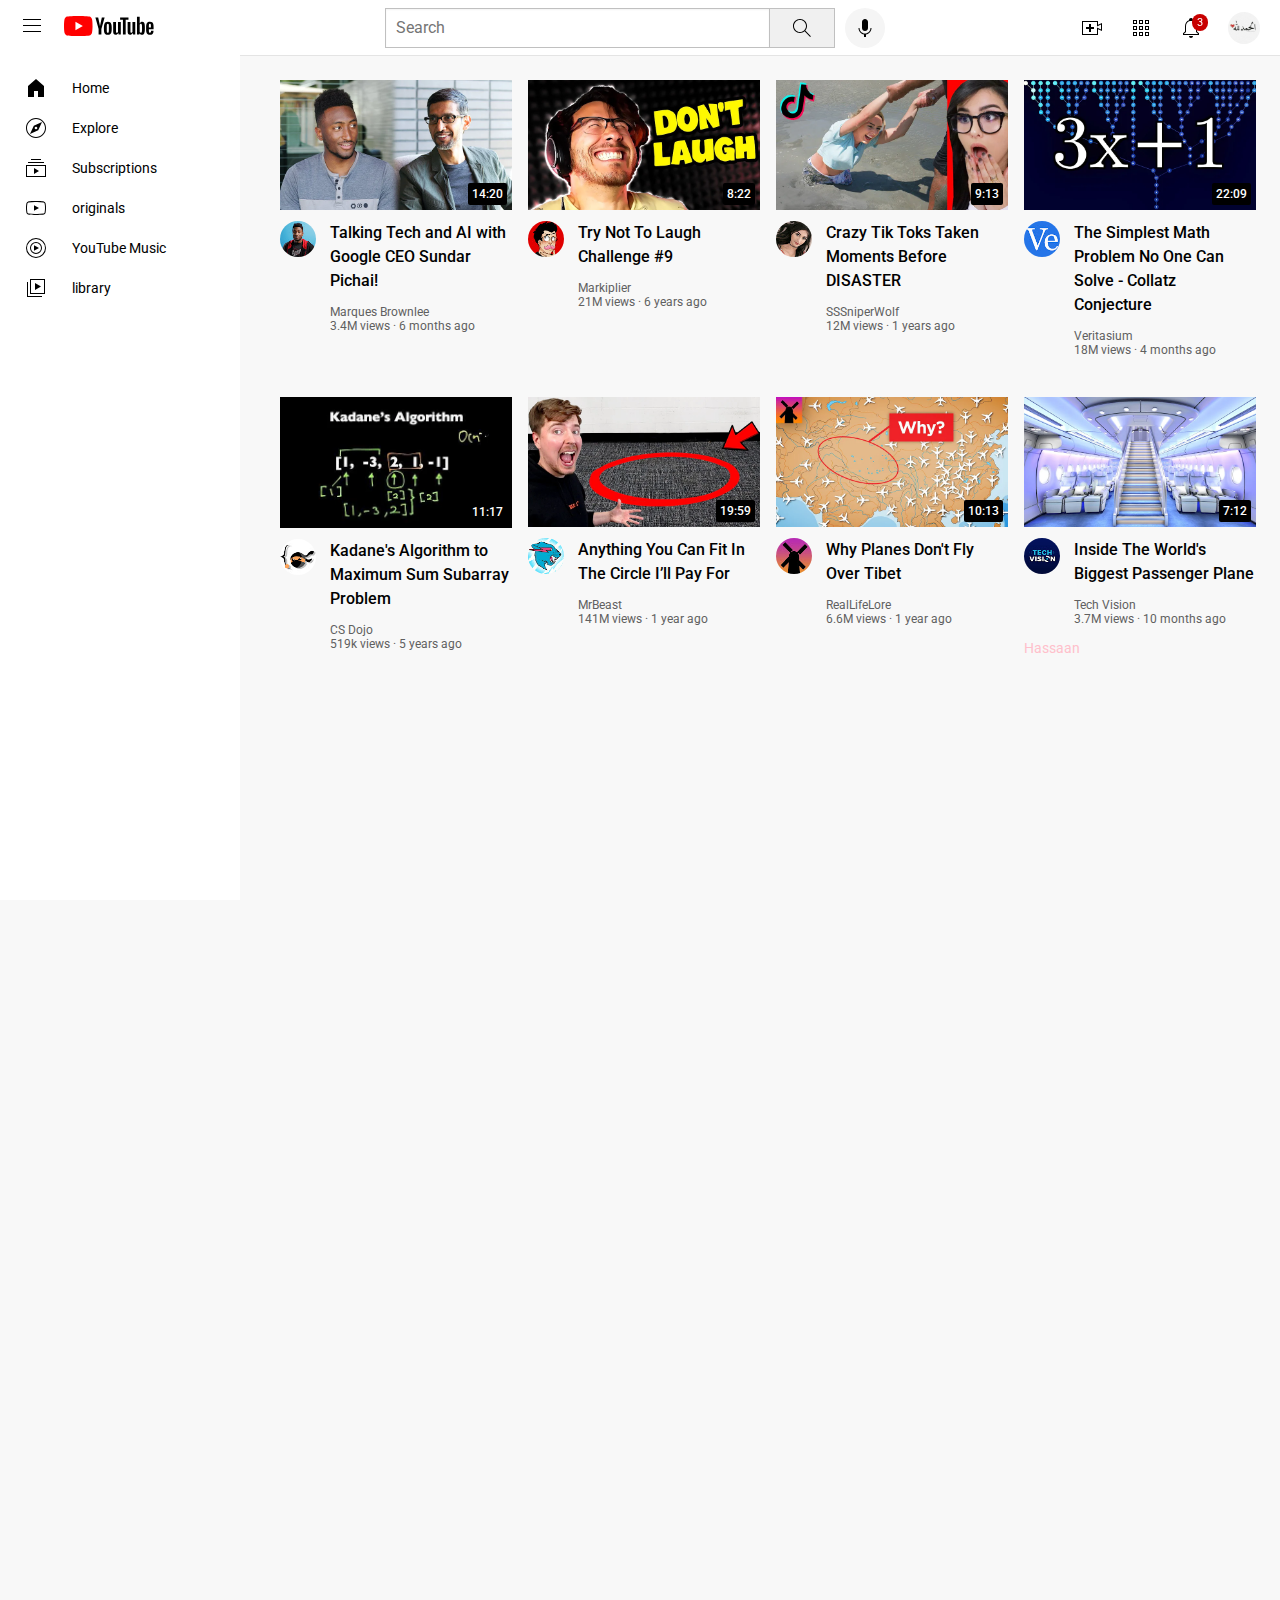
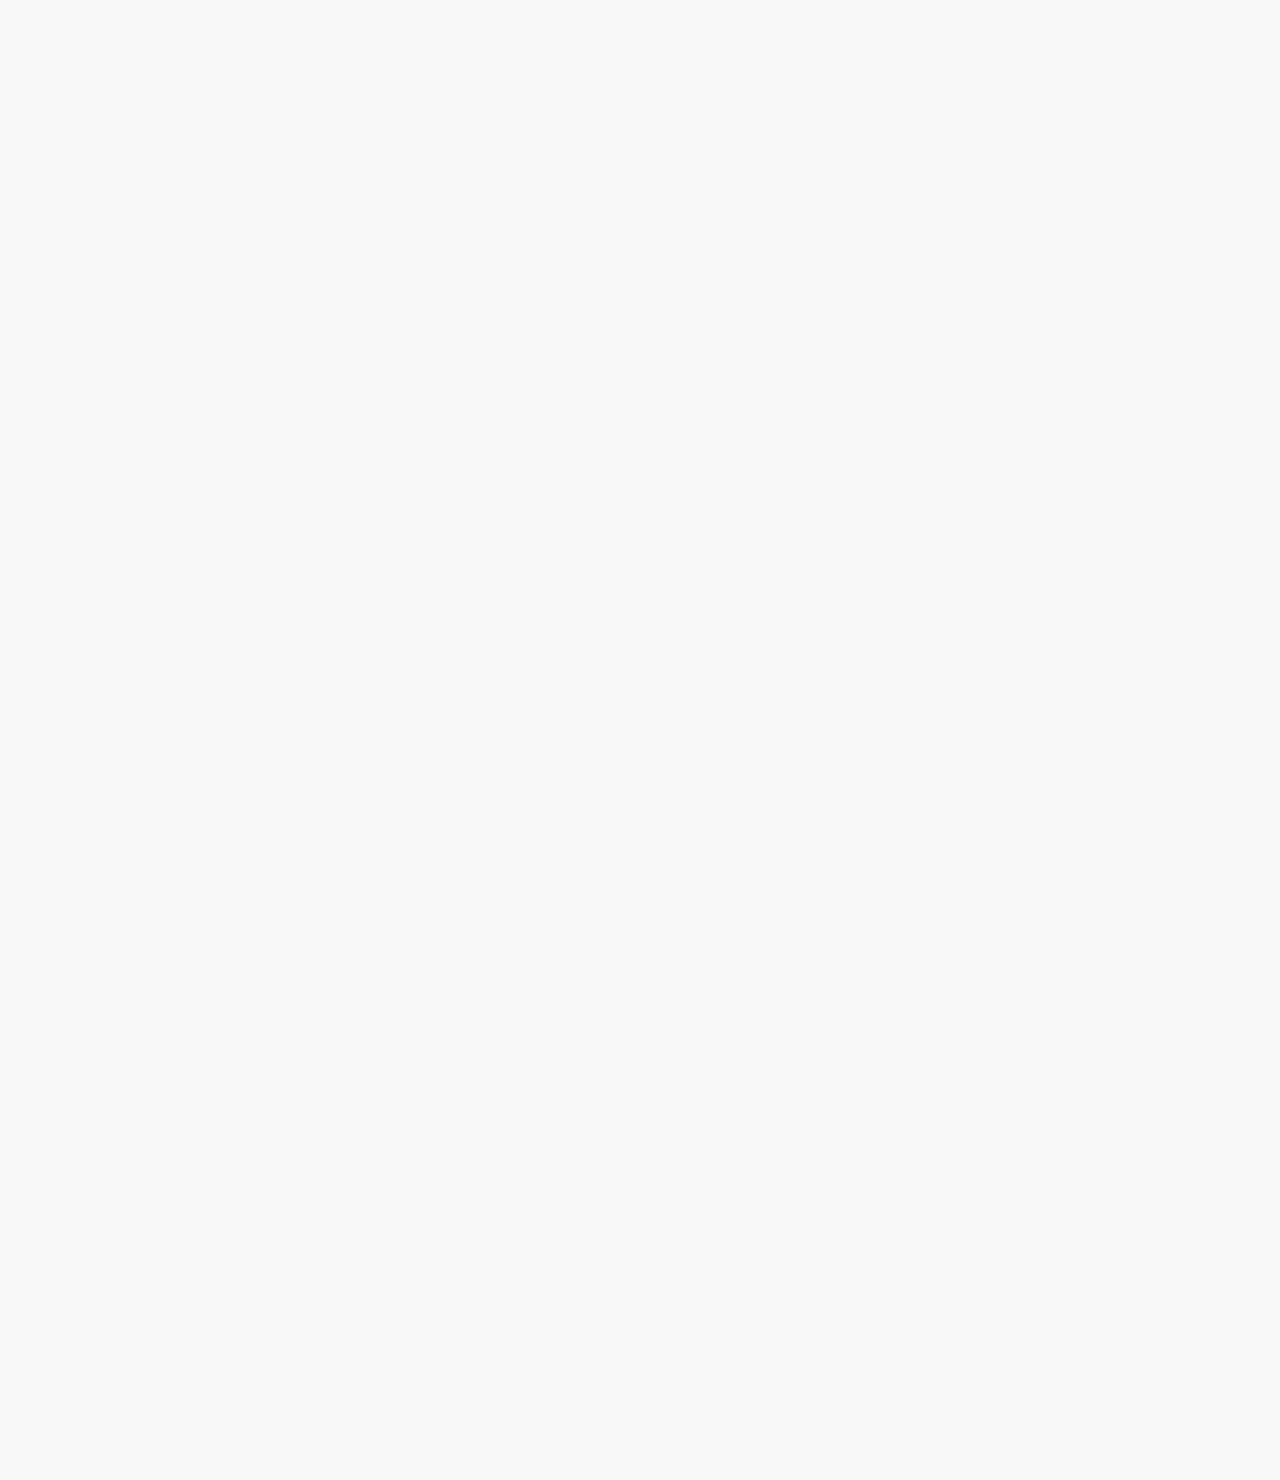
==== commit 5fcad09e: "Update and rename index1.html to index.html" ====
--- a/index.html
+++ b/index.html
@@ -1,12 +1,437 @@
 <!DOCTYPE html>
-<html lang="en">
+<html>
   <head>
-    <meta charset="UTF-8" />
-    <meta name="viewport" content="width=device-width, initial-scale=1.0" />
-    <title>Hi</title>
+    <link rel="preconnect" href="https://fonts.googleapis.com" />
+    <link rel="preconnect" href="https://fonts.gstatic.com" crossorigin />
+    <link
+      href="https://fonts.googleapis.com/css2?family=Roboto:ital,wght@0,100;0,300;0,400;0,500;0,700;0,900;1,100;1,300;1,400;1,500;1,700;1,900&display=swap"
+      rel="stylesheet"
+    />
+    <link rel="stylesheet" href="styles/general.css" />
+    <link rel="stylesheet" href="styles/header.css" />
+    <link rel="stylesheet" href="styles/sidebar.css" />
+    <link rel="stylesheet" href="styles/video.css" />
+    <link rel="stylesheet" href="styles/p.css" />
   </head>
   <body>
-    <p>hi</p>
-    <a href="youtube.html">youtube</a>
+    <header class="header">
+      <div class="left-section">
+        <div class="menu">
+          <img src="icons/hamburger-menu.svg" class="menu-icon" />
+        </div>
+        <div class="youtube-link">
+          <a href="https://www.youtube.com/"
+            ><img src="icons/youtube-logo.svg" class="youtube-logo"
+          /></a>
+        </div>
+      </div>
+      <div class="middel-section">
+        <input type="text" placeholder="Search" class="search-bar" />
+        <button class="search-button">
+          <img class="search-icon" src="icons/search.svg" />
+          <div class="tooltip">Search</div>
+        </button>
+        <button class="voice-search-button">
+          <img src="icons/voice-search-icon.svg" class="voice-search-icon" />
+          <div class="tooltip">Search with your voice</div>
+        </button>
+      </div>
+      <div class="right-section">
+        <div class="upload-icon-container">
+          <img src="icons/upload.svg" class="upload-icon" />
+          <div class="tooltip">Create</div>
+        </div>
+        <div class="youtube-apps-icon-container">
+          <img src="icons/youtube-apps.svg" class="youtube-apps-icon" />
+          <div class="tooltip">YouTube apps</div>
+        </div>
+        <div class="notifications-container">
+          <img src="icons/notifications.svg" class="notifications-icon" />
+          <div class="notifications-count">3</div>
+          <div class="tooltip">Notifications</div>
+        </div>
+        <img src="channels/Capture2.PNG" class="my-channel-icon" />
+      </div>
+    </header>
+    <aside class="sidebar">
+      <div class="sidebar-icons">
+        <img src="icons/home.svg" class="icon" />
+        <div>Home</div>
+      </div>
+      <div class="sidebar-icons">
+        <img src="icons/explore.svg" class="icon" />
+        <div>Explore</div>
+      </div>
+      <div class="sidebar-icons">
+        <img src="icons/subscriptions.svg" class="icon" />
+        <div>Subscriptions</div>
+      </div>
+      <div class="sidebar-icons">
+        <img src="icons/originals.svg" class="icon" />
+        <div>originals</div>
+      </div>
+      <div class="sidebar-icons">
+        <img src="icons/youtube-music.svg" class="icon" />
+        <div>YouTube Music</div>
+      </div>
+      <div class="sidebar-icons">
+        <img src="icons/library.svg" class="icon" />
+        <div>library</div>
+      </div>
+    </aside>
+
+    <main>
+      
+      <section class="video-grid">
+        <div class="video-preview">
+          <div class="thumbnail-row">
+            <a
+              href="https://www.youtube.com/watch?v=n2RNcPRtAiY&ab_channel=MarquesBrownlee"
+              ><img src="thumbnails/thumbnail-1.webp" class="video-thumbnail" />
+            </a>
+            <div class="time">14:20</div>
+          </div>
+
+          <div class="video-info-grid">
+            <div class="channel-icon-container">
+              <a href="https://www.youtube.com/c/mkbhd" target="_blank"
+                ><img src="channels/channel-1.jpeg" class="channel-img"
+              /></a>
+              <div class="tooltip-channel">
+                <img src="channels/channel-1.jpeg" class="channel-img-hover" />
+                <div>
+                  <div class="channel-tooltip-name">Marques Brownlee</div>
+
+                  <div class="channel-tooltip-stats">15M subscribers</div>
+                </div>
+              </div>
+            </div>
+
+            <div class="video-info">
+              <div class="video-title">
+                <a
+                  class="video-link"
+                  href="https://www.youtube.com/watch?v=n2RNcPRtAiY&ab_channel=MarquesBrownlee"
+                  >Talking Tech and AI with Google CEO Sundar Pichai!</a
+                >
+              </div>
+              <div class="video-aurthor">
+                <a class="channel-link" href="https://www.youtube.com/c/mkbhd"
+                  >Marques Brownlee</a
+                >
+              </div>
+              <div class="video-stats">3.4M views &#183; 6 months ago</div>
+            </div>
+          </div>
+        </div>
+
+        <div class="video-preview">
+          <div class="thumbnail-row">
+            <a
+              href="https://www.youtube.com/watch?v=mP0RAo9SKZk&ab_channel=Markiplier"
+              ><img src="thumbnails/thumbnail-2.webp" class="video-thumbnail" />
+            </a>
+            <div class="time">8:22</div>
+          </div>
+
+          <div class="video-info-grid">
+            <div class="channel-icon-container">
+              <a href="https://youtube.com/c/markiplier" target="_blank"
+                ><img src="channels/channel-2.jpeg" class="channel-img"
+              /></a>
+              <div class="tooltip-channel">
+                <img src="channels/channel-2.jpeg" class="channel-img-hover" />
+                <div>
+                  <div class="channel-tooltip-name">Markiplier</div>
+
+                  <div class="channel-tooltip-stats">35M subscribers</div>
+                </div>
+              </div>
+            </div>
+
+            <div class="video-info">
+              <div class="video-title">
+                <a
+                  class="video-link"
+                  href="https://www.youtube.com/watch?v=mP0RAo9SKZk&ab_channel=Markiplier"
+                  >Try Not To Laugh Challenge #9</a
+                >
+              </div>
+              <div class="video-aurthor">
+                <a
+                  class="channel-link"
+                  href="https://www.youtube.com/c/markiplier"
+                  >Markiplier</a
+                >
+              </div>
+              <div class="video-stats">21M views &#183; 6 years ago</div>
+            </div>
+          </div>
+        </div>
+        <div class="video-preview">
+          <div class="thumbnail-row">
+            <a
+              href="https://www.youtube.com/watch?v=FgjPQQeTh1w&ab_channel=SSSniperWolf"
+              ><img src="thumbnails/thumbnail-3.webp" class="video-thumbnail" />
+            </a>
+            <div class="time">9:13</div>
+          </div>
+
+          <div class="video-info-grid">
+            <div class="channel-icon-container">
+              <a href="https://youtube.com/c/SSSniperWolf" target="_blank"
+                ><img src="channels/channel-3.jpeg" class="channel-img"
+              /></a>
+              <div class="tooltip-channel">
+                <img src="channels/channel-3.jpeg" class="channel-img-hover" />
+                <div>
+                  <div class="channel-tooltip-name">SSSniperWolf</div>
+
+                  <div class="channel-tooltip-stats">31M subscribers</div>
+                </div>
+              </div>
+            </div>
+
+            <div class="video-info">
+              <div class="video-title">
+                <a
+                  class="video-link"
+                  href="https://www.youtube.com/watch?v=FgjPQQeTh1w&ab_channel=SSSniperWolf"
+                  >Crazy Tik Toks Taken Moments Before DISASTER</a
+                >
+              </div>
+              <div class="video-aurthor">
+                <a
+                  class="channel-link"
+                  href="https://www.youtube.com/user/SSSniperWolf"
+                  >SSSniperWolf
+                </a>
+              </div>
+              <div class="video-stats">12M views &#183; 1 years ago</div>
+            </div>
+          </div>
+        </div>
+        <div class="video-preview">
+          <div class="thumbnail-row">
+            <a href="https://www.youtube.com/watch?v=094y1Z2wpJg"
+              ><img src="thumbnails/thumbnail-4.webp" class="video-thumbnail" />
+            </a>
+            <div class="time">22:09</div>
+          </div>
+
+          <div class="video-info-grid">
+            <div class="channel-icon-container">
+              <a href="https://youtube.com/c/veritasium" target="_blank"
+                ><img src="channels/channel-4.jpeg" class="channel-img"
+              /></a>
+              <div class="tooltip-channel">
+                <img src="channels/channel-4.jpeg" class="channel-img-hover" />
+                <div>
+                  <div class="channel-tooltip-name">veritasium</div>
+
+                  <div class="channel-tooltip-stats">11.5M subscribers</div>
+                </div>
+              </div>
+            </div>
+
+            <div class="video-info">
+              <div class="video-title">
+                <a
+                  class="video-link"
+                  href="https://www.youtube.com/watch?v=094y1Z2wpJg"
+                  >The Simplest Math Problem No One Can Solve - Collatz
+                  Conjecture</a
+                >
+              </div>
+              <div class="video-aurthor">
+                <a
+                  class="channel-link"
+                  href="https://www.youtube.com/c/veritasium"
+                  >Veritasium
+                </a>
+              </div>
+              <div class="video-stats">18M views &#183; 4 months ago</div>
+            </div>
+          </div>
+        </div>
+        <div class="video-preview">
+          <div class="thumbnail-row">
+            <a
+              href="https://www.youtube.com/watch?v=86CQq3pKSUw&ab_channel=CSDojo"
+              ><img src="thumbnails/thumbnail-5.webp" class="video-thumbnail" />
+            </a>
+            <div class="time">11:17</div>
+          </div>
+
+          <div class="video-info-grid">
+            <div class="channel-icon-container">
+              <a href="https://youtube.com/c/CSDojo" target="_blank"
+                ><img src="channels/channel-5.jpeg" class="channel-img"
+              /></a>
+              <div class="tooltip-channel">
+                <img src="channels/channel-5.jpeg" class="channel-img-hover" />
+                <div>
+                  <div class="channel-tooltip-name">CS Dojo</div>
+
+                  <div class="channel-tooltip-stats">1.79M subscribers</div>
+                </div>
+              </div>
+            </div>
+
+            <div class="video-info">
+              <div class="video-title">
+                <a
+                  class="video-link"
+                  href="https://www.youtube.com/watch?v=86CQq3pKSUw&ab_channel=CSDojo"
+                  >Kadane's Algorithm to Maximum Sum Subarray Problem</a
+                >
+              </div>
+              <div class="video-aurthor">
+                <a class="channel-link" href="https://www.youtube.com/c/CSDojo"
+                  >CS Dojo
+                </a>
+              </div>
+              <div class="video-stats">519k views &#183; 5 years ago</div>
+            </div>
+          </div>
+        </div>
+        <div class="video-preview">
+          <div class="thumbnail-row">
+            <a href="https://www.youtube.com/watch?v=yXWw0_UfSFg"
+              ><img src="thumbnails/thumbnail-6.webp" class="video-thumbnail" />
+            </a>
+            <div class="time">19:59</div>
+          </div>
+
+          <div class="video-info-grid">
+            <div class="channel-icon-container">
+              <a href="https://youtube.com/c/MrBeast6000o" target="_blank"
+                ><img src="channels/channel-6.jpeg" class="channel-img"
+              /></a>
+              <div class="tooltip-channel">
+                <img src="channels/channel-6.jpeg" class="channel-img-hover" />
+                <div>
+                  <div class="channel-tooltip-name">MrBeast</div>
+
+                  <div class="channel-tooltip-stats">283M subscribers</div>
+                </div>
+              </div>
+            </div>
+
+            <div class="video-info">
+              <div class="video-title">
+                <a
+                  class="video-link"
+                  href="https://www.youtube.com/watch?v=yXWw0_UfSFg"
+                >
+                  Anything You Can Fit In The Circle I’ll Pay For</a
+                >
+              </div>
+              <div class="video-aurthor">
+                <a
+                  class="channel-link"
+                  href="https://www.youtube.com/channel/UCX6OQ3DkcsbYNE6H8uQQuVA"
+                  >MrBeast
+                </a>
+              </div>
+              <div class="video-stats">141M views &#183; 1 year ago</div>
+            </div>
+          </div>
+        </div>
+
+        <div class="video-preview">
+          <div class="thumbnail-row">
+            <a
+              href="https://www.youtube.com/watch?v=fNVa1qMbF9Y&ab_channel=RealLifeLore"
+              ><img src="thumbnails/thumbnail-7.webp" class="video-thumbnail" />
+            </a>
+            <div class="time">10:13</div>
+          </div>
+
+          <div class="video-info-grid">
+            <div class="channel-icon-container">
+              <a
+                href="https://www.youtube.com/channel/UCP5tjEmvPItGyLhmjdwP7Ww"
+                target="_blank"
+                ><img src="channels/channel-7.jpeg" class="channel-img"
+              /></a>
+              <div class="tooltip-channel">
+                <img src="channels/channel-7.jpeg" class="channel-img-hover" />
+                <div>
+                  <div class="channel-tooltip-name">RealLifeLore</div>
+
+                  <div class="channel-tooltip-stats">7M subscribers</div>
+                </div>
+              </div>
+            </div>
+
+            <div class="video-info">
+              <div class="video-title">
+                <a
+                  class="video-link"
+                  href="https://www.youtube.com/watch?v=fNVa1qMbF9Y&ab_channel=RealLifeLore"
+                  >Why Planes Don't Fly Over Tibet</a
+                >
+              </div>
+              <div class="video-aurthor">
+                <a
+                  class="channel-link"
+                  href="https://www.youtube.com/channel/UCP5tjEmvPItGyLhmjdwP7Ww"
+                  >RealLifeLore
+                </a>
+              </div>
+              <div class="video-stats">6.6M views &#183; 1 year ago</div>
+            </div>
+          </div>
+        </div>
+
+        <div class="video-preview">
+          <div class="thumbnail-row">
+            <a
+              href="https://www.youtube.com/watch?v=lFm4EM1juls&ab_channel=TechVision"
+              ><img src="thumbnails/thumbnail-8.webp" class="video-thumbnail" />
+            </a>
+            <div class="time">7:12</div>
+          </div>
+
+          <div class="video-info-grid">
+            <div class="channel-icon-container">
+              <a
+                href="https://www.youtube.com/channel/UCHAK6CyegY22Zj2GWrcaIxg"
+                target="_blank"
+                ><img src="channels/channel-8.jpeg" class="channel-img"
+              /></a>
+              <div class="tooltip-channel">
+                <img src="channels/channel-8.jpeg" class="channel-img-hover" />
+                <div>
+                  <div class="channel-tooltip-name">Tech Vision</div>
+
+                  <div class="channel-tooltip-stats">836K subscribers</div>
+                </div>
+              </div>
+            </div>
+
+            <div class="video-info">
+              <div class="video-title">
+                <a
+                  class="video-link"
+                  href="https://www.youtube.com/watch?v=lFm4EM1juls&ab_channel=TechVision"
+                  >Inside The World's Biggest Passenger Plane</a
+                >
+              </div>
+              <div class="video-aurthor">
+                <a
+                  class="channel-link"
+                  href="https://www.youtube.com/channel/UCHAK6CyegY22Zj2GWrcaIxg"
+                  >Tech Vision
+                </a>
+              </div>
+              <div class="video-stats">3.7M views &#183; 10 months ago</div>
+            </div>
+            <p class="hassaan">Hassaan</p>
+          </div>
+        </div>
+      </section>
+    </main>
   </body>
 </html>
--- a/styles/general.css
+++ b/styles/general.css
@@ -0,0 +1,11 @@
+body{
+    margin: 0;
+    padding-top: 80px;
+    padding-left: 96px;
+    padding-right: 24px;
+    background-color: rgb(248, 248, 248);
+    height: 3000px;
+  }
+div{
+  font-family: Roboto,Arial;
+}--- a/styles/header.css
+++ b/styles/header.css
@@ -0,0 +1,142 @@
+.header {
+  position: fixed;
+  top: 0;
+  left: 0;
+  right: 0;
+  height: 55px;
+  display: flex;
+  flex-direction: row;
+  justify-content: space-between;
+  align-items: center;
+  border-bottom-width: 1px;
+  border-bottom-style: solid;
+  border-bottom-color: rgb(228, 228, 228);
+  z-index: 1;
+  background-color: white;
+}
+.left-section {
+  display: flex;
+  align-items: center;
+}
+.menu-icon {
+  height: 24px;
+  margin-left: 20px;
+  margin-right: 20px;
+  cursor: pointer;
+}
+.youtube-logo {
+  height: 20px;
+}
+.middel-section {
+  flex: 1;
+  margin-left: 70px;
+  margin-right: 35px;
+  max-width: 500px;
+  display: flex;
+  align-items: center;
+}
+.search-bar {
+  border-style: solid;
+  border-width: 1px;
+  height: 36px;
+  box-shadow: inset 0px 1px 2px rgba(0, 0, 0, 0.05);
+  padding-left: 10px;
+  flex: 1;
+  width: 0;
+  font-size: 16px;
+  border-color: rgb(192, 192, 192);
+}
+.search-bar::placeholder {
+  font-family: Roboto, Arial;
+  font-size: 16px;
+}
+.search-button {
+  height: 40px;
+  width: 66px;
+  background-color: rgb(240, 240, 240);
+  border-width: 1px;
+  border-style: solid;
+  border-color: rgb(192, 192, 192);
+  margin-left: -1px;
+  margin-right: 10px;
+}
+.search-button,
+.voice-search-button,
+.upload-icon-container,
+.youtube-apps-icon-container,
+.notifications-container {
+  position: relative;
+  display: flex;
+  flex-direction: column;
+  justify-content: center;
+  align-items: center;
+  cursor: pointer;
+}
+.tooltip {
+  position: absolute;
+  background-color: gray;
+  color: white;
+  padding: 4px 8px 4px 8px;
+  border-radius: 2px;
+  font-size: 12px;
+  bottom: -30px;
+  opacity: 0;
+  pointer-events: none;
+  transition: opacity 0.15s;
+  white-space: nowrap;
+}
+.search-button:hover .tooltip,
+.voice-search-button:hover .tooltip,
+.upload-icon-container:hover .tooltip,
+.youtube-apps-icon-container:hover .tooltip,
+.notifications-container:hover .tooltip {
+  opacity: 1;
+}
+.search-icon {
+  height: 24px;
+}
+.voice-search-button {
+  height: 40px;
+  width: 40px;
+  border-radius: 20px;
+  border-style: none;
+  background-color: rgb(245, 245, 245);
+}
+.voice-search-icon {
+  height: 24px;
+}
+.right-section {
+  display: flex;
+  justify-content: space-between;
+  align-items: center;
+  width: 180px;
+  margin-right: 20px;
+  flex-shrink: 0;
+}
+.upload-icon {
+  height: 24px;
+}
+.youtube-apps-icon {
+  height: 24px;
+}
+.notifications-icon {
+  height: 24px;
+}
+.notifications-container {
+  position: relative;
+}
+.notifications-count {
+  position: absolute;
+  top: -2px;
+  right: -5px;
+  color: white;
+  background-color: rgb(200, 0, 0);
+  padding: 2px 5px 2px 5px;
+  border-radius: 10px;
+  font-size: 11px;
+  font-family: Roboto, Arial;
+}
+.my-channel-icon {
+  height: 32px;
+  border-radius: 16px;
+}
--- a/styles/sidebar.css
+++ b/styles/sidebar.css
@@ -0,0 +1,66 @@
+@media (max-width: 1200px) {
+  .sidebar {
+    position: fixed;
+    top: 55px;
+    bottom: 0;
+    left: 0;
+    z-index: 2;
+    width: 72px;
+    background-color: white;
+    padding-top: 5px;
+  }
+  .sidebar-icons {
+    display: flex;
+    flex-direction: column;
+    justify-content: center;
+    align-items: center;
+    cursor: pointer;
+    height: 74px;
+  }
+  .sidebar-icons:hover {
+    background-color: rgb(235, 235, 235);
+  }
+  .icon {
+    height: 24px;
+    margin-bottom: 4px;
+  }
+  .sidebar div {
+    font-size: 10px;
+  }
+}
+@media (min-width: 1200.1px) {
+  .sidebar {
+    position: fixed;
+    left: 0;
+    bottom: 0;
+    top: 55px;
+    background-color: white;
+    width: 240px;
+    z-index: 2;
+    padding-top: 13px;
+  }
+
+  .sidebar-icons {
+    display: flex;
+    align-items: center;
+    cursor: pointer;
+    padding: 8px 24px;
+  }
+
+  .sidebar-icon:hover {
+    background-color: rgb(235, 235, 235);
+  }
+
+  .icon {
+    height: 24px;
+    margin-right: 24px;
+  }
+
+  .sidebar div {
+    font-family: Roboto, Arial;
+    font-size: 14px;
+  }
+  body{
+    padding-left: 280px;
+  }
+}
--- a/styles/video.css
+++ b/styles/video.css
@@ -0,0 +1,128 @@
+.channel-icon-container {
+  position: relative;
+  display: inline-block;
+}
+
+.tooltip-channel {
+  background-color: white;
+  width: 200px;
+  padding: 12px 12px;
+  box-shadow: 2px 3px 10px rgba(0, 0, 0, 0.3);
+  position: absolute;
+  border-radius: 6px;
+  top: 55px;
+  z-index: 3;
+  opacity: 0;
+  pointer-events: none;
+  display: flex;
+  align-items: center;
+  transition: opacity 0.15s;
+}
+.channel-icon-container:hover .tooltip-channel {
+  opacity: 1;
+}
+.channel-img-hover {
+  width: 50px;
+  height: 50px;
+  border-radius: 25px;
+  margin-right: 8px;
+}
+.channel-tooltip-name {
+  font-weight: bold;
+  font-size: 16px;
+  margin-bottom: 4px;
+}
+.channel-tooltip-stats {
+  font-size: 14px;
+  color: rgb(96, 96, 96);
+}
+.video-thumbnail {
+  width: 100%;
+}
+
+.video-title {
+  margin-top: 0;
+  font-size: 14px;
+  font-weight: 500;
+  line-height: 20px;
+  margin-bottom: 10px;
+}
+
+.video-info-grid {
+  display: grid;
+  grid-template-columns: 50px 1fr;
+}
+
+.channel-img {
+  width: 36px;
+  border-radius: 50px;
+}
+
+.thumbnail-row {
+  margin-bottom: 8px;
+  position: relative;
+}
+
+.video-author,
+.video-stats {
+  font-size: 12px;
+  color: rgb(96, 96, 96);
+}
+
+.video-author {
+  margin-bottom: 4px;
+}
+
+.video-grid {
+  display: grid;
+  grid-template-columns: 1fr 1fr 1fr;
+  column-gap: 16px;
+  row-gap: 40px;
+}
+@media (max-width: 600px) {
+  .video-grid {
+    grid-template-columns: 1fr 1fr;
+  }
+}
+@media (min-width: 999px) and (max-width: 749px) {
+  .video-grid {
+    grid-template-columns: 1fr 1fr 1fr;
+  }
+}
+@media (min-width: 1000px) {
+  .video-grid {
+    grid-template-columns: 1fr 1fr 1fr 1fr;
+  }
+  .video-title {
+    font-size: 16px;
+    line-height: 24px;
+  }
+  body {
+    font-size: 14px;
+  }
+}
+
+.time {
+  font-family: Roboto, Arial;
+  font-size: 12px;
+  font-weight: 500;
+  padding-left: 4px;
+  padding-right: 4px;
+  padding-top: 4px;
+  padding-bottom: 4px;
+  border-radius: 2px;
+  background-color: black;
+  color: white;
+  position: absolute;
+  bottom: 8px;
+  right: 5px;
+}
+.channel-link {
+  text-decoration: none;
+  font-size: 12px;
+  color: rgb(96, 96, 96);
+}
+.video-link {
+  text-decoration: none;
+  color: black;
+}
--- a/styles/p.css
+++ b/styles/p.css
@@ -0,0 +1,5 @@
+.hassaan{
+color: pink;
+}
+p{
+color:pink;}
